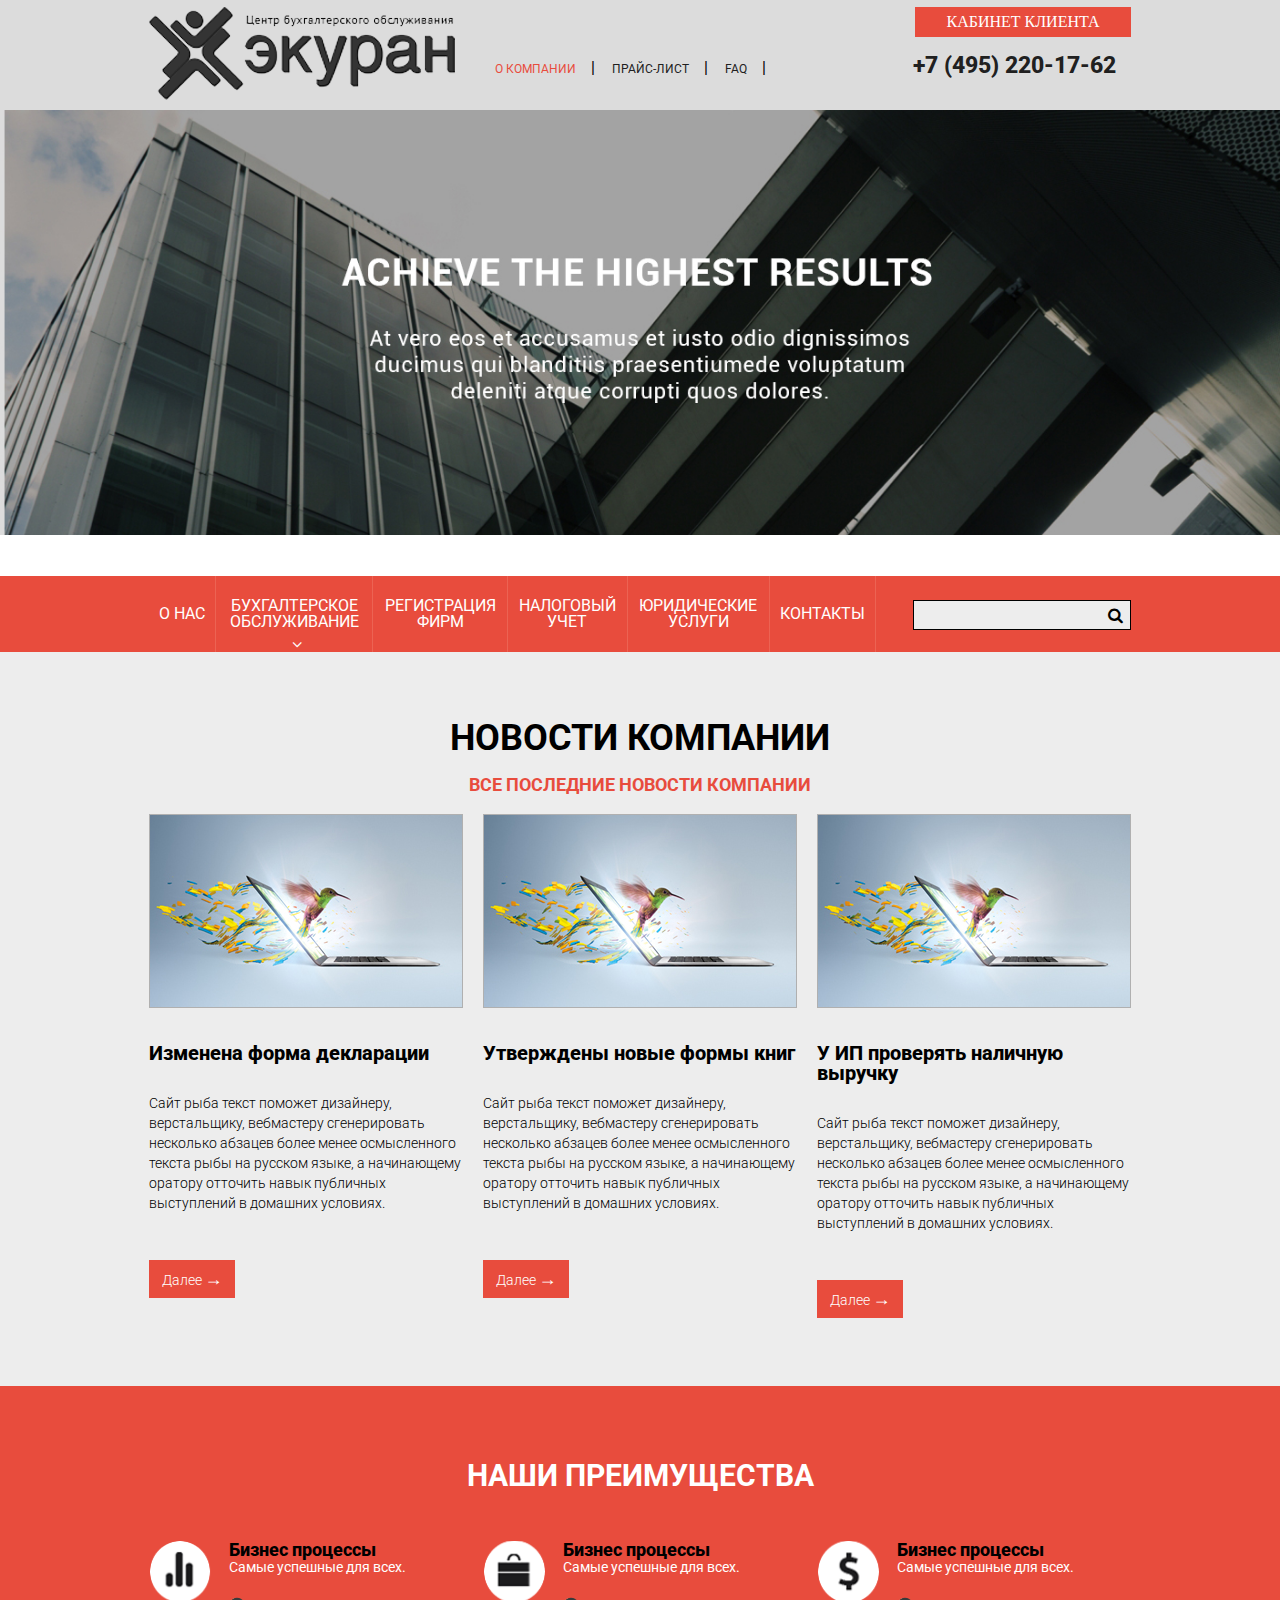
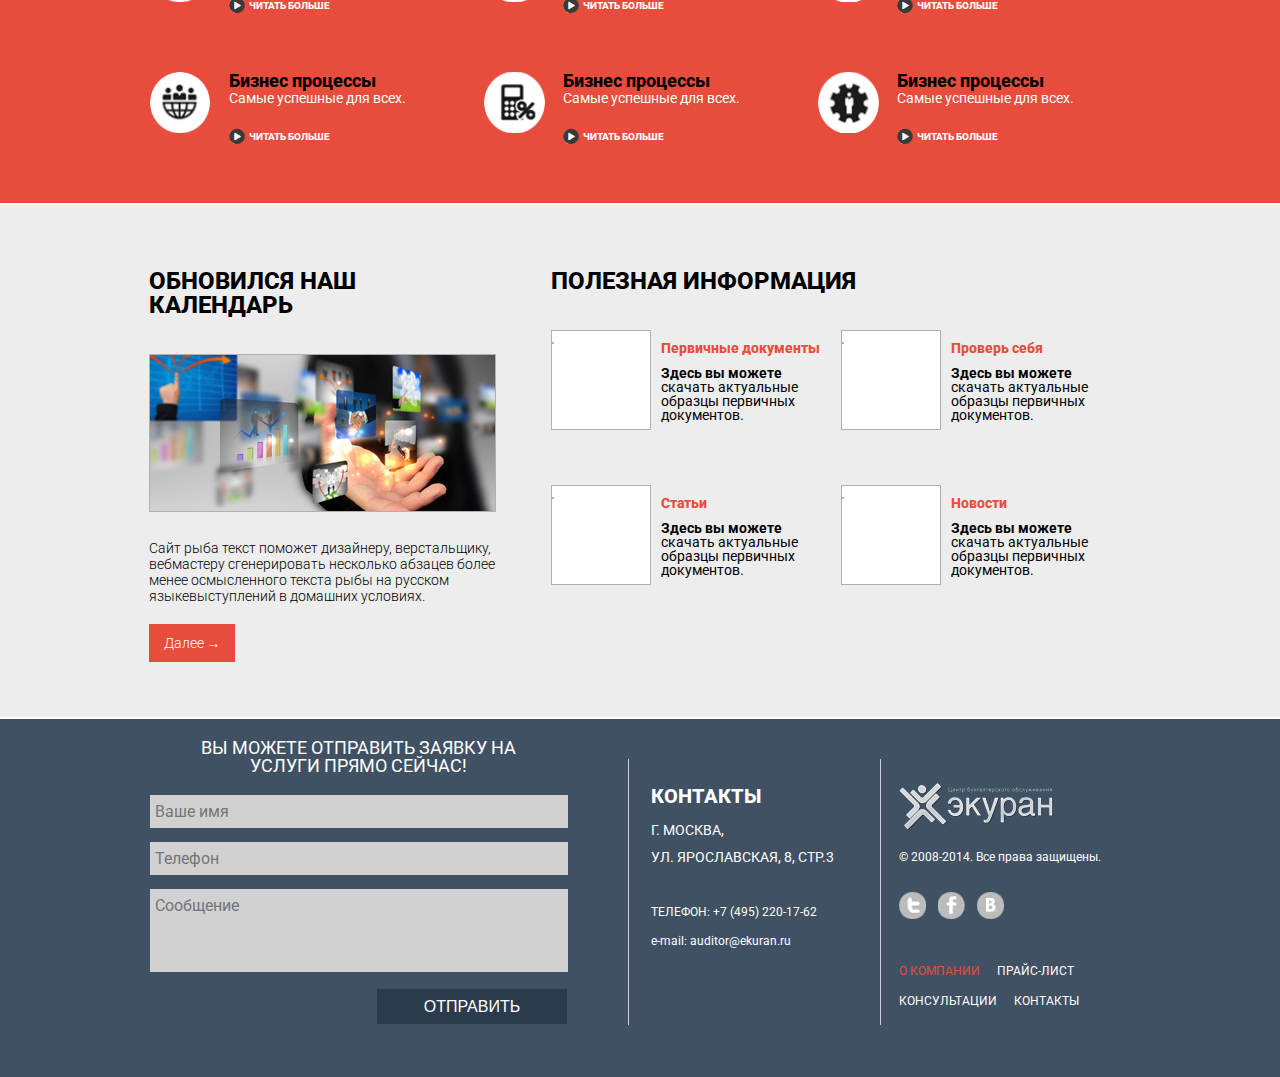
==== index.html @ 7891c7c5 "first commit" ====
<!DOCTYPE html>
<html>
<head lang="en">
    <meta charset="UTF-8" />
    <title>ekuran index</title>

    <link href='http://fonts.googleapis.com/css?family=Roboto:400,300,500,700,100&subset=latin,cyrillic' rel='stylesheet' type='text/css'>
    <link href='http://fonts.googleapis.com/css?family=Ubuntu:300,400,500&subset=latin,cyrillic' rel='stylesheet' type='text/css'>
    <link href="http://maxcdn.bootstrapcdn.com/font-awesome/4.2.0/css/font-awesome.min.css" rel="stylesheet">

    <link rel="stylesheet" href="styles/reset.css"/>
    <link rel="stylesheet" href="styles/helpers.css"/>
    <link rel="stylesheet" href="styles/index.css"/>

    <script src="js/jquery.1.8.3.min.js"></script>
    <script src="js/main.js"></script>
    <script src="js/modal.js"></script>

    <!-- BX Slider -->
    <link rel="stylesheet" href="js/slider/jquery.bxslider.css" />
    <script src="js/slider/jquery.bxslider.min.js"></script>


</head>
<body>
<div class="main">
    <div class="outer_wrapper header">
        <div class="inner_wrapper clear">
            <div class="header_left header_block">
                <a href="#"></a>
            </div>
            <div class="header_center header_block">
                <ul class="top_menu">
                    <li><a href="#" class="active">о компании</a></li>
                    <li><a href="#">прайс-лист</a></li>
                    <li><a href="#">FAQ</a></li>
                    <li><a href="#">консультации</a></li>
                </ul>
            </div>
            <div class="header_right header_block">
                <a href="#" class="user_cabinet">кабинет клиента</a>
                <span class="header_phone">+7 (495) 220-17-62</span>
            </div>
        </div>
    </div>
    <div class="outer_wrapper top_slider">
        <ul>
            <li><a href="#"><img src="images/slider.jpg" alt="top slider"/></a></li>
            <li><a href="#"><img src="images/slider.jpg" alt="top slider"/></a></li>
            <li><a href="#"><img src="images/slider.jpg" alt="top slider"/></a></li>
            <li><a href="#"><img src="images/slider.jpg" alt="top slider"/></a></li>
        </ul>
    </div>
    <div class="outer_wrapper top_menu_wrapper">
        <div class="inner_wrapper clear">
            <div class="top_menu_line">
                <ul class="first_lvl">
                    <li><a href="#">о нас</a></li>
                    <li><a href="#">Бухгалтерское обслуживание</a>
                        <i class="fa fa-angle-down"></i>
                        <ul class="second_lvl">
                            <li><a href="#">Пакет нулевой баланс</a></li>
                            <li><a href="#">Пакет базовый</a></li>
                            <li><a href="#">Пакет базовый 1с</a></li>
                            <li><a href="#">Пакет базовый 1+</a></li>
                            <li><a href="#">Пакет расширенный</a></li>
                            <li><a href="#">Пакет выездной бухгалтер</a></li>
                        </ul>
                    </li>
                    <li><a href="#">регистрация фирм</a></li>
                    <li><a href="#">налоговый учет</a></li>
                    <li><a href="#">юридические услуги</a></li>
                    <li><a href="#">контакты</a></li>
                </ul>
            </div>
            <div class="top_search">
                <form action="/" method="post" class="search_field">
                    <input type="text" name="s"/>
                    <span class="fa fa-search" onclick="$(this).closest('form').submit()"></span>
                </form>
            </div>
        </div>
    </div>
    <div class="outer_wrapper bg_grey">
        <div class="inner_wrapper news_block">
            <h1>Новости компании</h1>
            <h3>Все последние новости компании</h3>

            <div class="news_list_wrapper clear">
                <div class="news_el">
                    <img src="images/news_el.jpg" alt="news el"/>
                    <div class="news_el_title">Изменена форма декларации</div>
                    <div class="news_el_description">Сайт рыба текст поможет дизайнеру, верстальщику, вебмастеру сгенерировать несколько абзацев более менее осмысленного текста рыбы на русском языке, а начинающему оратору отточить навык публичных выступлений в домашних условиях.</div>
                    <a href="#" class="news_el_more">Далее <i>&rarr;</i></a>
                </div>
                <div class="news_el">
                    <img src="images/news_el.jpg" alt="news el"/>
                    <div class="news_el_title">Утверждены новые формы книг </div>
                    <div class="news_el_description">Сайт рыба текст поможет дизайнеру, верстальщику, вебмастеру сгенерировать несколько абзацев более менее осмысленного текста рыбы на русском языке, а начинающему оратору отточить навык публичных выступлений в домашних условиях.</div>
                    <a href="#" class="news_el_more">Далее <i>&rarr;</i></a>
                </div>
                <div class="news_el">
                    <img src="images/news_el.jpg" alt="news el"/>
                    <div class="news_el_title">У ИП проверять наличную выручку</div>
                    <div class="news_el_description">Сайт рыба текст поможет дизайнеру, верстальщику, вебмастеру сгенерировать несколько абзацев более менее осмысленного текста рыбы на русском языке, а начинающему оратору отточить навык публичных выступлений в домашних условиях.</div>
                    <a href="#" class="news_el_more">Далее <i>&rarr;</i></a>
                </div>
            </div>
        </div>
    </div>
    <div class="outer_wrapper bg_red privileges_wrapper">
        <div class="inner_wrapper privileges">
            <h2>наши преимущества</h2>
            <div class="privileges_block clear">
                <div class="privileges_el">
                    <div class="privileges_el_title"><a href="#">Бизнес процессы</a></div>
                    <div class="privileges_el_description"><span>Самые успешные для всех.</span></div>
                    <a href="#" class="privileges_el_more"><i class="fa fa-play-circle"></i>читать больше</a>
                </div>
                <div class="privileges_el">
                    <div class="privileges_el_title"><a href="#">Бизнес процессы</a></div>
                    <div class="privileges_el_description"><span>Самые успешные для всех.</span></div>
                    <a href="#" class="privileges_el_more"><i class="fa fa-play-circle"></i>читать больше</a>
                </div>
                <div class="privileges_el">
                    <div class="privileges_el_title"><a href="#">Бизнес процессы</a></div>
                    <div class="privileges_el_description"><span>Самые успешные для всех.</span></div>
                    <a href="#" class="privileges_el_more"><i class="fa fa-play-circle"></i>читать больше</a>
                </div>
                <div class="privileges_el">
                    <div class="privileges_el_title"><a href="#">Бизнес процессы</a></div>
                    <div class="privileges_el_description"><span>Самые успешные для всех.</span></div>
                    <a href="#" class="privileges_el_more"><i class="fa fa-play-circle"></i>читать больше</a>
                </div>
                <div class="privileges_el">
                    <div class="privileges_el_title"><a href="#">Бизнес процессы</a></div>
                    <div class="privileges_el_description"><span>Самые успешные для всех.</span></div>
                    <a href="#" class="privileges_el_more"><i class="fa fa-play-circle"></i>читать больше</a>
                </div>
                <div class="privileges_el">
                    <div class="privileges_el_title"><a href="#">Бизнес процессы</a></div>
                    <div class="privileges_el_description"><span>Самые успешные для всех.</span></div>
                    <a href="#" class="privileges_el_more"><i class="fa fa-play-circle"></i>читать больше</a>
                </div>
            </div>
        </div>
    </div>
    <div class="outer_wrapper bg_grey info_wrapper">
        <div class="inner_wrapper info_block clear">
            <div class="info_block_el info_left">
                <p class="info_title">Обновился наш календарь</p>
                <img src="images/info_left.jpg" alt="info left"/>
                <p class="info_description">Сайт рыба текст поможет дизайнеру, верстальщику, вебмастеру сгенерировать несколько абзацев более менее осмысленного текста рыбы на русском языкевыступлений в домашних условиях.</p>
                <a href="#" class="info_block_el_more">Далее <i>&rarr;</i></a>
            </div>
            <div class="info_block_el info_right">
                <p class="info_title">ПОЛЕЗНАЯ ИНФОРМАЦИЯ</p>
                <table class="info_right_list">
                    <tr>
                        <td>
                            <div class="info_right_img"><img src="images" alt=""/></div>
                            <div class="info_right_description">
                                <p><a href="#">Первичные документы</a></p>
                                <span><b>Здесь вы можете</b> скачать актуальные образцы первичных документов.</span>
                            </div>
                        </td>
                        <td>
                            <div class="info_right_img"><img src="images" alt=""/></div>
                            <div class="info_right_description">
                                <p><a href="#">Проверь себя</a></p>
                                <span><b>Здесь вы можете</b> скачать актуальные образцы первичных документов.</span>
                            </div>
                        </td>
                    </tr>
                    <tr>
                        <td>
                            <div class="info_right_img"><img src="images" alt=""/></div>
                            <div class="info_right_description">
                                <p><a href="#">Статьи</a></p>
                                <span><b>Здесь вы можете</b> скачать актуальные образцы первичных документов.</span>
                            </div>
                        </td>
                        <td>
                            <div class="info_right_img"><img src="images" alt=""/></div>
                            <div class="info_right_description">
                                <p><a href="#">Новости</a></p>
                                <span><b>Здесь вы можете</b> скачать актуальные образцы первичных документов.</span>
                            </div>
                        </td>
                    </tr>
                </table>
            </div>
        </div>
    </div>
    <div class="hFooter"></div>
</div>
<div class="outer_wrapper footer">
    <div class="inner_wrapper">
        <div class="footer_left">
            <p class="footer_title">Вы можете отправить заявку на услуги прямо сейчас!</p>
            <form action="/" method="post" class="clear">
                <input type="text" name="name" placeholder="Ваше имя"/>
                <input type="text" name="phone" placeholder="Телефон"/>
                <textarea name="message" cols="30" rows="10" placeholder="Сообщение"></textarea>
                <input type="submit" value="отправить"/>
            </form>
        </div>
        <div class="footer_center footer_b_block">
            <p class="center_title">Контакты</p>
            <p class="center_city">г. Москва,</p>
            <p class="center_city">ул. Ярославская, 8, стр.3</p>
            <p class="center_phone">Телефон:   +7 (495) 220-17-62</p>
            <p class="center_email">e-mail:    auditor@ekuran.ru</p>
        </div>
        <div class="footer_right footer_b_block">
            <a class="footer_img" href="#"><img src="images/footer_logo.png" alt="footer images"/></a>
            <p class="copyright">© 2008-2014. Все права защищены.</p>

            <div class="soc">
                <a href="#" class="soc_el tw"></a>
                <a href="#" class="soc_el fb"></a>
                <a href="#" class="soc_el vk"></a>
            </div>
            <div class="footer_links">
                <a href="#">О компании</a>
                <a href="#">Прайс-лист</a>
                <a href="#">Консультации</a>
                <a href="#">Контакты</a>
            </div>
        </div>
    </div>
</div>
<div class="modal_wrapper" onclick="closeModal();"></div>
<div class="modal_window">
    <div class="modal_header">Войти в кабинет</div>
    <div class="modal_body">
        <label for="login_email">
            <p>E-mail</p>
            <input type="text" id="login_email" />
        </label>
        <label for="login_pass">
            <p>Пароль</p>
            <input type="password" id="login_pass"/>
        </label>

        <div class="submit_line clear">
            <p><a href="">Регистрация</a> | <a href="">Забыли пароль?</a></p>
            <input class="button btn_red" type="submit" value="Войти"/>
        </div>
    </div>
    <span class="close_modal" onclick="closeModal();">&times;</span>
</div>

</body>
</html>
---- styles/helpers.css ----
.w25 {width: 25%;}
.w30 {width: 30%;}
.w33 {width: 33%;}
.w40 {width: 40%;}
.w50 {width: 50%;}
.w75 {width: 75%;}


.left {float: left;}
.right {float: right;}
/*.clear {clear: both;}*/
.clear:after{
    content: ".";
    display: block;
    visibility: hidden;
    clear: both;
    height: 0;
}

.tac {text-align: center;}
.tal {text-align: left;}
.tar {text-align: right;}


.button {
    font-size: 14px;
    display: inline-block;
    width: 200px;
    text-align: center;
    background: #e9e9e9;
    color: #3d3d3d;
    border: none;
    height: 34px;
    line-height: 32px;
    font-family: 'Ubuntu', 'sans-serif';
    cursor: pointer;
}

.btn_red {color: #ffffff; background: #e84c3d;}
.btn_blue {color: #ffffff; background: #405163;}
---- styles/index.css ----
* {
    outline: none !important;
}

html,body {
    height: 100%;
}
.main {
    min-height: 100%;
}
* html .main {
    height: 100%;
}
.hFooter {
    height: 358px;
}
.footer {
    background: #405163;
    height: 358px;
    margin-top: -358px;
}

body {
    font-family: 'Roboto', 'sans-serif';
}

ul li {
    list-style: none;
}

a, a:hover, a:active, a:visited {
    text-decoration: none;
}

.outer_wrapper {
    width: 100%;
}

.inner_wrapper {
    width: 982px;
    margin: 0 auto;
}

.bg_grey {background: #ededed;}
.bg_grey_light {background: #f5f6f6;}
.bg_red {background: #e84c3d;}
.bg_dark {background: #405163;}


h1 {font-size: 36px;}
h2 {font-size: 30px;}
h3 {font-size: 18px;}
/* HEADER BLOCK */

.header {
    background: #dcdcdc;
}

.header_block {
    float: left;
    height: 103px;
    padding-top: 7px;
}

.header_left {
    width: 306px;
}

.header_left a {
    display: inline-block;
    width: 100%;
    height: 100%;
    background: url("../images/logo.png")no-repeat scroll 0 0 transparent;
}

.header_center {
    margin-left: 40px;
    width: 383px;
}

.header_right {
    width: 218px;
    margin-left: 35px;
}

/* END HEADER */

/* TOP MENU */
.top_menu li {
    display: inline-block;
    position: relative;
    margin-right: 32px;
    line-height: 122px;
}

.top_menu li a {
    font-size: 12px;
    text-transform: uppercase;
    text-decoration: none;
    color: #202020;
}

.top_menu li a.active,
.top_menu li a:hover {
    color: #e84c3d;
}

.top_menu li:last-child {
    margin-right: 0;
}

.top_menu li:after {
    content: "|";
    position: absolute;
    top: 0;
    right: -19px;
}

.top_menu li:last-child:after {
    content: "";
}
/* END MENU */

/* HEADER RIGHT BLOCK */
.user_cabinet {
    display: block;
    background: #e84c3d;
    color: #ffffff;
    width: 216px;
    height: 30px;
    line-height: 30px;
    text-align: center;
    font-size: 16px;
    text-transform: uppercase;
    margin-left: 2px;
    font-family: 'Tahoma', 'sans-serif';
}

.header_phone {
    font-size: 23px;
    font-weight: 800;
    color: #202020;
    line-height: 58px;
}

/* END HEADER RIGHT */

/* TOP BANNER */

.top_slider .bx-wrapper {
    height: 466px;
}

.top_slider .bx-wrapper .bx-viewport {
    border: none;
    box-shadow: none;
    left: 0;
}
/* END TOP BANNER */

/* TOP MENU LINE */

.top_menu_wrapper {
    background: #e84c3d;
}

.top_menu_line {
    float: left;
    width: 727px;
}

ul.first_lvl {
    height: 76px;
}

ul.first_lvl > li {
    display: table-cell;
    vertical-align: middle;
    position: relative;
    height: 76px;
}

ul.first_lvl > li:first-child {
    width: 68px;
}
ul.first_lvl > li i {
    position: absolute;
    bottom: 0;
    left: 48%;
    color: #ffffff;
}

ul.first_lvl > li a {
    display: table-cell;
    vertical-align: middle;
    text-align: center;
    height: 76px;
    padding: 0 10px;
    color: #ffffff;
    text-transform: uppercase;
    border-right: 1px solid #ec6353;
}

ul.first_lvl > li:hover a{
    background: #405163;
    border-color: transparent;
    position: relative;
}

ul.first_lvl > li:hover > a:after {
    content: "";
    position: absolute;
    bottom: -2px;
    left: 0;
    display: inline-block;
    width: 100%;
    height: 2px;
    padding: 0 1px 0 0;
    background: #405163;
}

ul.first_lvl li:hover ul.second_lvl {
    display: block;
}

ul.second_lvl {
    position: absolute;
    top: 78px;
    left: 0;
    display: none;
    width: 210px;
    padding: 15px 0;
    background: #e84c3d;
}

ul.second_lvl li,
ul.second_lvl li a{
    text-align: left;
    display: block;
    background: #e84c3d !important;
    height: 40px;
    line-height: 40px;
    font-size: 12px;
}

ul.second_lvl li:hover a:after {
    content: "";
    visibility: hidden;
}

.top_search {
    float: right;
    width: 254px;
    margin-top: 24px;
}

.top_search .search_field {
    position: relative;
}

.top_search .search_field input[type=text] {
    border: 1px solid #000000;
    background: #ededed;
    height: 28px;
    width: 200px;
    padding: 0 8px;
    margin-left: 36px;
}

.top_search .search_field span {
    position: absolute;
    top: 0;
    right: 1px;
    display: inline-block;
    padding: 7px;
    cursor: pointer;
}

/* END TOP MENU */

/* NEWS BLOCK */
.news_block {
    padding: 68px 0;
}

.news_block h1,
.news_block h2,
.news_block h3 {
    text-align: center;
    text-transform: uppercase;
    margin-bottom: 20px;
}

.news_block h3 {
    color: #e84c3d;
}

.news_list_wrapper .news_el img {
    border: 1px solid #b0b0b0;
}

.news_list_wrapper .news_el {
    float: left;
    width: 314px;
    margin-right: 20px;
}

.news_list_wrapper .news_el:nth-child(3) {
    margin-right: 0;
}

.news_list_wrapper .news_el .news_el_title {
    font-size: 20px;
    margin: 32px 0 30px;
    font-weight: 800;
}

.news_list_wrapper .news_el .news_el_description {
    font-size: 14px;
    font-weight: 300;
    line-height: 20px;
}

.news_list_wrapper .news_el .news_el_more,
.info_block_el .info_block_el_more {
    display: block;
    margin-top: 47px;
    width: 86px;
    height: 38px;
    text-align: center;
    line-height: 38px;
    color: #ffffff;
    background: #e84c3d;
    font-size: 14px;
    font-weight: 300;
}

.news_list_wrapper .news_el .news_el_more i {
    font-size: 18px;
    font-style: normal;
}

/* END NEWS BLOCK */

/* PRIVILEGES BLOCK */

.privileges_wrapper {
    border-bottom: 2px solid #ffffff;
}

.privileges h2 {
    text-transform: uppercase;
    text-align: center;
    color: #ffffff;
    padding: 75px 0 50px 0;
}

.privileges_el {
    float: left;
    width: 234px;
    padding-left: 80px;
    margin-right: 20px;
    position: relative;
    margin-bottom: 60px;
}

.privileges_el:nth-child(3n) {
    margin-right: 0;
}

.privileges_el:before {
    position: absolute;
    left: 0;
    top: 0;
    content: "";
    display: inline-block;
    width: 62px;
    height: 61px;
    background: url("../images/privileges_sprite.png")no-repeat scroll 0 0 / 62px 372px transparent;
}

.privileges_el:nth-child(2):before {background-position: 0 -62px;}
.privileges_el:nth-child(3):before {background-position: 0 -124px;}
.privileges_el:nth-child(4):before {background-position: 0 -186px;}
.privileges_el:nth-child(5):before {background-position: 0 -248px;}
.privileges_el:nth-child(6):before {background-position: 0 -310px;}

.privileges_el .privileges_el_title a {
    font-size: 18px;
    font-weight: 800;
    color: #000000;
}

.privileges_el .privileges_el_description span {
    font-size: 14px;
    color: #ffffff;
}

.privileges_el .privileges_el_more {
    display: inline-block;
    margin-top: 20px;
    color: #ffffff;
    text-transform: uppercase;
    font-size: 10px;
    font-weight: 800;
}

.privileges_el .privileges_el_more i {
    color: #3a3a3a;
    margin-right: 6px;
    font-size: 18px;
    position: relative;
    display: inline-block;
    top: 3px;
    background: #fff;
    border-radius: 50%;
    height: 15px;
    width: 14px;
    line-height: 17px;
}

/* END PRIVILEGES BLOCK */

/* INFO BLOCK */

.info_wrapper {
    padding-bottom: 55px;
    border-bottom: 2px solid #ffffff;
}

.info_block_el .info_title {
    font-size: 24px;
    font-weight: 800;
    text-transform: uppercase;
    padding: 64px 0 37px;
}
.info_block_el img {
    border: 1px solid #b0b0b0;
}

.info_block_el .info_description {
    font-size: 14px;
    font-weight: 300;
    line-height: 16px;
    margin-top: 25px;
}

.info_block_el.info_left {
    float: left;
    /*width: 348px;*/
    width: 354px;
    margin-right: 48px;
}

.info_block_el .info_block_el_more {
    margin-top: 20px;
}

.info_block_el.info_right {
    float: left;
    /*width: 586px;*/
    width: 580px;
}

.info_block_el .info_right_list {
    width: 100%;
}

.info_block_el .info_right_list td {
    width: 293px;
    padding-bottom: 55px;
}

.info_block_el .info_right_list td .info_right_img {
    width: 98px;
    height: 98px;
    border: 1px solid #b0b0b0;
    background: #ffffff;
    float: left;
    margin-right: 10px;
}

.info_block_el .info_right_list td .info_right_description {
    float: left;
    width: 180px;
}

.info_block_el .info_right_list td .info_right_description p a,
.info_block_el .info_right_list td .info_right_description span {
    color: #e84c3d;
    font-weight: 800;
    font-size: 14px;
    display: inline-block;
    padding: 11px 0;
}

.info_block_el .info_right_list td .info_right_description span {
    color: #000000;
    font-weight: normal;
    width: 80%;
    padding: 0;
}
/* END INFO BLOCK */

/* FOOTER BLOCK */
.footer_left {
    width: 418px;
    float: left;
    margin-right: 61px;
}

.footer_left .footer_title {
    font-size: 18px;
    color: #ffffff;
    text-transform: uppercase;
    text-align: center;
    padding: 20px 50px;
}

.footer_left form input[type=text],
.footer_left form textarea {
    border: 0;
    background: #d1d1d1;
    height: 33px;
    line-height: 33px;
    width: 100%;
    margin: 0 0 14px 1px;
    padding: 0 0 0 5px;
    -webkit-box-sizing: border-box;
    -moz-box-sizing: border-box;
    box-sizing: border-box;
    font-size: 16px;
    font-family: 'Roboto', 'sans-serif';
    color: #4e4e4e;
}

.footer_left form input[type=submit] {
    border: none;
    background: #2b3b4c;
    color: #ffffff;
    font-size: 16px;
    text-transform: uppercase;
    height: 35px;
    width: 190px;
    cursor: pointer;
    float: right;
    position: relative;
    content: "\f002";
}

.footer_left form input[type=submit]:after {
    content: "\f002";
    font: normal normal normal 14px/1 FontAwesome;
}

.footer_left form textarea {
    resize: none;
    height: 83px;
}


.footer_b_block {
    border-left: 1px solid #d1d1d1;
    margin: 40px 0 52px;
    height: 266px;
}

.footer_center {
    float: left;
    width: 251px;
}

.footer_center p {
    padding-left: 22px;
    text-transform: uppercase;
    color: #ffffff;
}

.footer_center p.center_title {
    font-size: 20px;
    font-weight: 800;
    text-transform: uppercase;
    padding: 27px 0 4px 22px;
}

.footer_center p.center_city {
    font-size: 14px;
    padding: 13px 0 0 22px;
}

.footer_center p.center_phone {
    font-size: 12px;
    padding: 42px 0 17px 22px;
}

.footer_center p.center_email {
    text-transform: none;
    font-size: 12px;
}

.footer_right {
    float: left;
    width: 250px;
    padding: 24px 0 0 18px;
    -webkit-box-sizing: border-box;
    -moz-box-sizing: border-box;
    box-sizing: border-box;
}

.footer_right .copyright {
    font-size: 12px;
    color: #ffffff;
    padding: 18px 0 ;
}

.footer_right .soc {
    margin-top: 11px;
}

.footer_right .soc_el {
    display: inline-block;
    width: 27px;
    height: 27px;
    margin-right: 8px;
    background: url("../images/soc.jpg")no-repeat scroll 0 0 / 98px 27px  transparent;
}

.footer_right .soc_el.fb {
    background-position: -36px 0;
}

.footer_right .soc_el.vk {
    background-position: -71px;
}

.footer_right .footer_links {
    margin-top: 40px;
    width: 85%;
}

.footer_right .footer_links a {
    font-size: 12px;
    text-transform: uppercase;
    color: #ffffff;
    display: inline-block;
    padding-bottom: 15px;
    padding-right: 13px;
}

.footer_right .footer_links a:first-child {
    color: #e84c3d;
}

/* END FOOTER BLOCK */

/* POP UP */
.modal_wrapper {
    display: none;
}

.modal_wrapper {
    position: fixed;
    top: 0;
    left: 0;
    width: 100%;
    height: 100%;
    background: rgba(0, 0, 0, 0.5);
    z-index: 99;
}

.modal_window {
    position: fixed;
    top: 0;
    left: 0;
    margin-top: -500px;
    z-index: 100;
    width: 550px;
    border-width: 0 1px 1px;
    border-style: solid;
    border-color: #a9a9a9;
    background: #ffffff;
    padding-bottom: 42px;
    -webkit-box-sizing: border-box;
    -moz-box-sizing: border-box;
    box-sizing: border-box;
}

.modal_window .modal_header {
    height: 59px;
    border-top: 5px solid #e84c3d;
    padding: 0 52px;
    background: #ebebeb;
    line-height: 59px;
}

.modal_window .modal_body {
    padding: 10px 52px 0;
}

.modal_window .modal_body label p {
    padding: 7px 0;
}

.modal_window .modal_body input[type=text],
.modal_window .modal_body input[type=password] {
width: 100%;
border: 1px solid #8d8d8d;
padding: 5px;
-webkit-box-sizing: border-box;
-moz-box-sizing: border-box;
box-sizing: border-box;
}

.modal_window .modal_body .submit_line {
    margin-top: 12px;
}

.modal_window .modal_body .submit_line p {
    float: left;
    color: #636363;
    margin-top: 18px;
}

.modal_window .modal_body .submit_line p a {
    color: #636363;
    font-size: 14px;
    font-style: italic;
}

.modal_window .modal_body .submit_line input[type=submit] {
    float: right;
}

.modal_window .close_modal {
    position: absolute;
    top: 20px;
    right: 20px;
    font-size: 30px;
    color: #e84c3d;
    cursor: pointer;
}

/* END POP UP BLOCK*/
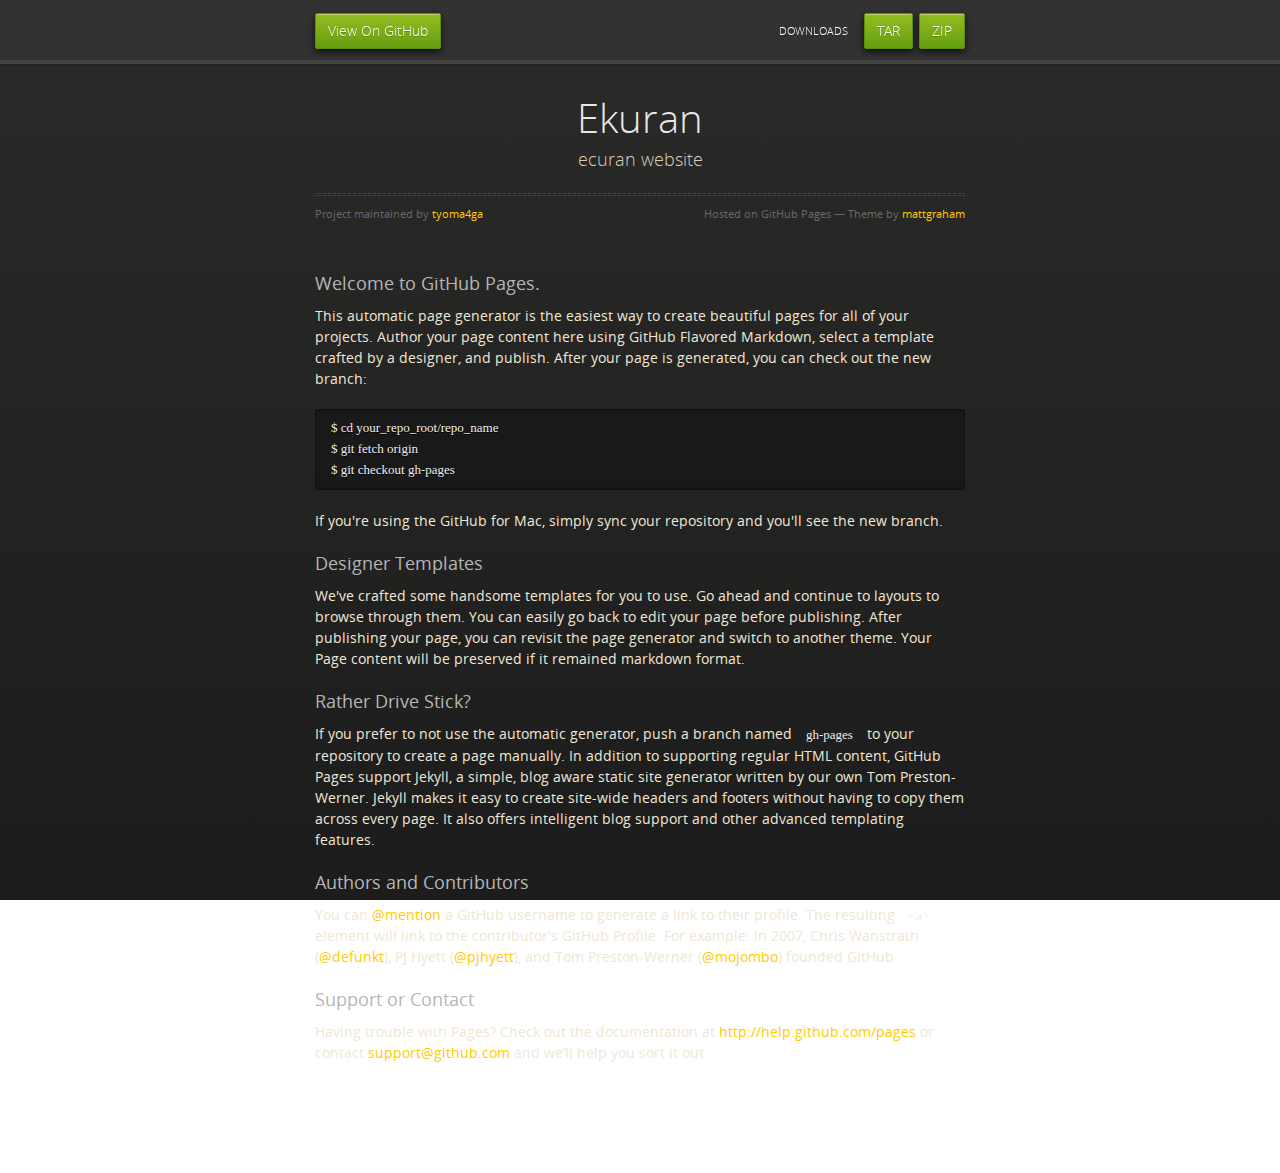
==== commit 807c78cc: "Create gh-pages branch via GitHub" ====
--- a/index.html
+++ b/index.html
@@ -1,255 +1,78 @@
-<!DOCTYPE html>
+<!doctype html>
 <html>
-<head lang="en">
-    <meta charset="UTF-8" />
-    <title>ekuran index</title>
+  <head>
+    <meta charset="utf-8">
+    <meta http-equiv="X-UA-Compatible" content="chrome=1">
+    <title>Ekuran by tyoma4ga</title>
+    <link rel="stylesheet" href="stylesheets/styles.css">
+    <link rel="stylesheet" href="stylesheets/pygment_trac.css">
+    <script src="https://ajax.googleapis.com/ajax/libs/jquery/1.7.1/jquery.min.js"></script>
+    <script src="javascripts/respond.js"></script>
+    <!--[if lt IE 9]>
+      <script src="//html5shiv.googlecode.com/svn/trunk/html5.js"></script>
+    <![endif]-->
+    <!--[if lt IE 8]>
+    <link rel="stylesheet" href="stylesheets/ie.css">
+    <![endif]-->
+    <meta name="viewport" content="width=device-width, initial-scale=1, user-scalable=no">
 
-    <link href='http://fonts.googleapis.com/css?family=Roboto:400,300,500,700,100&subset=latin,cyrillic' rel='stylesheet' type='text/css'>
-    <link href='http://fonts.googleapis.com/css?family=Ubuntu:300,400,500&subset=latin,cyrillic' rel='stylesheet' type='text/css'>
-    <link href="http://maxcdn.bootstrapcdn.com/font-awesome/4.2.0/css/font-awesome.min.css" rel="stylesheet">
+  </head>
+  <body>
+      <div id="header">
+        <nav>
+          <li class="fork"><a href="https://github.com/tyoma4ga/ekuran">View On GitHub</a></li>
+          <li class="downloads"><a href="https://github.com/tyoma4ga/ekuran/zipball/master">ZIP</a></li>
+          <li class="downloads"><a href="https://github.com/tyoma4ga/ekuran/tarball/master">TAR</a></li>
+          <li class="title">DOWNLOADS</li>
+        </nav>
+      </div><!-- end header -->
 
-    <link rel="stylesheet" href="styles/reset.css"/>
-    <link rel="stylesheet" href="styles/helpers.css"/>
-    <link rel="stylesheet" href="styles/index.css"/>
+    <div class="wrapper">
 
-    <script src="js/jquery.1.8.3.min.js"></script>
-    <script src="js/main.js"></script>
-    <script src="js/modal.js"></script>
+      <section>
+        <div id="title">
+          <h1>Ekuran</h1>
+          <p>ecuran website</p>
+          <hr>
+          <span class="credits left">Project maintained by <a href="https://github.com/tyoma4ga">tyoma4ga</a></span>
+          <span class="credits right">Hosted on GitHub Pages &mdash; Theme by <a href="https://twitter.com/michigangraham">mattgraham</a></span>
+        </div>
 
-    <!-- BX Slider -->
-    <link rel="stylesheet" href="js/slider/jquery.bxslider.css" />
-    <script src="js/slider/jquery.bxslider.min.js"></script>
+        <h3>
+<a name="welcome-to-github-pages" class="anchor" href="#welcome-to-github-pages"><span class="octicon octicon-link"></span></a>Welcome to GitHub Pages.</h3>
 
+<p>This automatic page generator is the easiest way to create beautiful pages for all of your projects. Author your page content here using GitHub Flavored Markdown, select a template crafted by a designer, and publish. After your page is generated, you can check out the new branch:</p>
 
-</head>
-<body>
-<div class="main">
-    <div class="outer_wrapper header">
-        <div class="inner_wrapper clear">
-            <div class="header_left header_block">
-                <a href="#"></a>
-            </div>
-            <div class="header_center header_block">
-                <ul class="top_menu">
-                    <li><a href="#" class="active">о компании</a></li>
-                    <li><a href="#">прайс-лист</a></li>
-                    <li><a href="#">FAQ</a></li>
-                    <li><a href="#">консультации</a></li>
-                </ul>
-            </div>
-            <div class="header_right header_block">
-                <a href="#" class="user_cabinet">кабинет клиента</a>
-                <span class="header_phone">+7 (495) 220-17-62</span>
-            </div>
-        </div>
+<pre><code>$ cd your_repo_root/repo_name
+$ git fetch origin
+$ git checkout gh-pages
+</code></pre>
+
+<p>If you're using the GitHub for Mac, simply sync your repository and you'll see the new branch.</p>
+
+<h3>
+<a name="designer-templates" class="anchor" href="#designer-templates"><span class="octicon octicon-link"></span></a>Designer Templates</h3>
+
+<p>We've crafted some handsome templates for you to use. Go ahead and continue to layouts to browse through them. You can easily go back to edit your page before publishing. After publishing your page, you can revisit the page generator and switch to another theme. Your Page content will be preserved if it remained markdown format.</p>
+
+<h3>
+<a name="rather-drive-stick" class="anchor" href="#rather-drive-stick"><span class="octicon octicon-link"></span></a>Rather Drive Stick?</h3>
+
+<p>If you prefer to not use the automatic generator, push a branch named <code>gh-pages</code> to your repository to create a page manually. In addition to supporting regular HTML content, GitHub Pages support Jekyll, a simple, blog aware static site generator written by our own Tom Preston-Werner. Jekyll makes it easy to create site-wide headers and footers without having to copy them across every page. It also offers intelligent blog support and other advanced templating features.</p>
+
+<h3>
+<a name="authors-and-contributors" class="anchor" href="#authors-and-contributors"><span class="octicon octicon-link"></span></a>Authors and Contributors</h3>
+
+<p>You can <a href="https://github.com/blog/821" class="user-mention">@mention</a> a GitHub username to generate a link to their profile. The resulting <code>&lt;a&gt;</code> element will link to the contributor's GitHub Profile. For example: In 2007, Chris Wanstrath (<a href="https://github.com/defunkt" class="user-mention">@defunkt</a>), PJ Hyett (<a href="https://github.com/pjhyett" class="user-mention">@pjhyett</a>), and Tom Preston-Werner (<a href="https://github.com/mojombo" class="user-mention">@mojombo</a>) founded GitHub.</p>
+
+<h3>
+<a name="support-or-contact" class="anchor" href="#support-or-contact"><span class="octicon octicon-link"></span></a>Support or Contact</h3>
+
+<p>Having trouble with Pages? Check out the documentation at <a href="http://help.github.com/pages">http://help.github.com/pages</a> or contact <a href="mailto:support@github.com">support@github.com</a> and we’ll help you sort it out.</p>
+      </section>
+
     </div>
-    <div class="outer_wrapper top_slider">
-        <ul>
-            <li><a href="#"><img src="images/slider.jpg" alt="top slider"/></a></li>
-            <li><a href="#"><img src="images/slider.jpg" alt="top slider"/></a></li>
-            <li><a href="#"><img src="images/slider.jpg" alt="top slider"/></a></li>
-            <li><a href="#"><img src="images/slider.jpg" alt="top slider"/></a></li>
-        </ul>
-    </div>
-    <div class="outer_wrapper top_menu_wrapper">
-        <div class="inner_wrapper clear">
-            <div class="top_menu_line">
-                <ul class="first_lvl">
-                    <li><a href="#">о нас</a></li>
-                    <li><a href="#">Бухгалтерское обслуживание</a>
-                        <i class="fa fa-angle-down"></i>
-                        <ul class="second_lvl">
-                            <li><a href="#">Пакет нулевой баланс</a></li>
-                            <li><a href="#">Пакет базовый</a></li>
-                            <li><a href="#">Пакет базовый 1с</a></li>
-                            <li><a href="#">Пакет базовый 1+</a></li>
-                            <li><a href="#">Пакет расширенный</a></li>
-                            <li><a href="#">Пакет выездной бухгалтер</a></li>
-                        </ul>
-                    </li>
-                    <li><a href="#">регистрация фирм</a></li>
-                    <li><a href="#">налоговый учет</a></li>
-                    <li><a href="#">юридические услуги</a></li>
-                    <li><a href="#">контакты</a></li>
-                </ul>
-            </div>
-            <div class="top_search">
-                <form action="/" method="post" class="search_field">
-                    <input type="text" name="s"/>
-                    <span class="fa fa-search" onclick="$(this).closest('form').submit()"></span>
-                </form>
-            </div>
-        </div>
-    </div>
-    <div class="outer_wrapper bg_grey">
-        <div class="inner_wrapper news_block">
-            <h1>Новости компании</h1>
-            <h3>Все последние новости компании</h3>
-
-            <div class="news_list_wrapper clear">
-                <div class="news_el">
-                    <img src="images/news_el.jpg" alt="news el"/>
-                    <div class="news_el_title">Изменена форма декларации</div>
-                    <div class="news_el_description">Сайт рыба текст поможет дизайнеру, верстальщику, вебмастеру сгенерировать несколько абзацев более менее осмысленного текста рыбы на русском языке, а начинающему оратору отточить навык публичных выступлений в домашних условиях.</div>
-                    <a href="#" class="news_el_more">Далее <i>&rarr;</i></a>
-                </div>
-                <div class="news_el">
-                    <img src="images/news_el.jpg" alt="news el"/>
-                    <div class="news_el_title">Утверждены новые формы книг </div>
-                    <div class="news_el_description">Сайт рыба текст поможет дизайнеру, верстальщику, вебмастеру сгенерировать несколько абзацев более менее осмысленного текста рыбы на русском языке, а начинающему оратору отточить навык публичных выступлений в домашних условиях.</div>
-                    <a href="#" class="news_el_more">Далее <i>&rarr;</i></a>
-                </div>
-                <div class="news_el">
-                    <img src="images/news_el.jpg" alt="news el"/>
-                    <div class="news_el_title">У ИП проверять наличную выручку</div>
-                    <div class="news_el_description">Сайт рыба текст поможет дизайнеру, верстальщику, вебмастеру сгенерировать несколько абзацев более менее осмысленного текста рыбы на русском языке, а начинающему оратору отточить навык публичных выступлений в домашних условиях.</div>
-                    <a href="#" class="news_el_more">Далее <i>&rarr;</i></a>
-                </div>
-            </div>
-        </div>
-    </div>
-    <div class="outer_wrapper bg_red privileges_wrapper">
-        <div class="inner_wrapper privileges">
-            <h2>наши преимущества</h2>
-            <div class="privileges_block clear">
-                <div class="privileges_el">
-                    <div class="privileges_el_title"><a href="#">Бизнес процессы</a></div>
-                    <div class="privileges_el_description"><span>Самые успешные для всех.</span></div>
-                    <a href="#" class="privileges_el_more"><i class="fa fa-play-circle"></i>читать больше</a>
-                </div>
-                <div class="privileges_el">
-                    <div class="privileges_el_title"><a href="#">Бизнес процессы</a></div>
-                    <div class="privileges_el_description"><span>Самые успешные для всех.</span></div>
-                    <a href="#" class="privileges_el_more"><i class="fa fa-play-circle"></i>читать больше</a>
-                </div>
-                <div class="privileges_el">
-                    <div class="privileges_el_title"><a href="#">Бизнес процессы</a></div>
-                    <div class="privileges_el_description"><span>Самые успешные для всех.</span></div>
-                    <a href="#" class="privileges_el_more"><i class="fa fa-play-circle"></i>читать больше</a>
-                </div>
-                <div class="privileges_el">
-                    <div class="privileges_el_title"><a href="#">Бизнес процессы</a></div>
-                    <div class="privileges_el_description"><span>Самые успешные для всех.</span></div>
-                    <a href="#" class="privileges_el_more"><i class="fa fa-play-circle"></i>читать больше</a>
-                </div>
-                <div class="privileges_el">
-                    <div class="privileges_el_title"><a href="#">Бизнес процессы</a></div>
-                    <div class="privileges_el_description"><span>Самые успешные для всех.</span></div>
-                    <a href="#" class="privileges_el_more"><i class="fa fa-play-circle"></i>читать больше</a>
-                </div>
-                <div class="privileges_el">
-                    <div class="privileges_el_title"><a href="#">Бизнес процессы</a></div>
-                    <div class="privileges_el_description"><span>Самые успешные для всех.</span></div>
-                    <a href="#" class="privileges_el_more"><i class="fa fa-play-circle"></i>читать больше</a>
-                </div>
-            </div>
-        </div>
-    </div>
-    <div class="outer_wrapper bg_grey info_wrapper">
-        <div class="inner_wrapper info_block clear">
-            <div class="info_block_el info_left">
-                <p class="info_title">Обновился наш календарь</p>
-                <img src="images/info_left.jpg" alt="info left"/>
-                <p class="info_description">Сайт рыба текст поможет дизайнеру, верстальщику, вебмастеру сгенерировать несколько абзацев более менее осмысленного текста рыбы на русском языкевыступлений в домашних условиях.</p>
-                <a href="#" class="info_block_el_more">Далее <i>&rarr;</i></a>
-            </div>
-            <div class="info_block_el info_right">
-                <p class="info_title">ПОЛЕЗНАЯ ИНФОРМАЦИЯ</p>
-                <table class="info_right_list">
-                    <tr>
-                        <td>
-                            <div class="info_right_img"><img src="images" alt=""/></div>
-                            <div class="info_right_description">
-                                <p><a href="#">Первичные документы</a></p>
-                                <span><b>Здесь вы можете</b> скачать актуальные образцы первичных документов.</span>
-                            </div>
-                        </td>
-                        <td>
-                            <div class="info_right_img"><img src="images" alt=""/></div>
-                            <div class="info_right_description">
-                                <p><a href="#">Проверь себя</a></p>
-                                <span><b>Здесь вы можете</b> скачать актуальные образцы первичных документов.</span>
-                            </div>
-                        </td>
-                    </tr>
-                    <tr>
-                        <td>
-                            <div class="info_right_img"><img src="images" alt=""/></div>
-                            <div class="info_right_description">
-                                <p><a href="#">Статьи</a></p>
-                                <span><b>Здесь вы можете</b> скачать актуальные образцы первичных документов.</span>
-                            </div>
-                        </td>
-                        <td>
-                            <div class="info_right_img"><img src="images" alt=""/></div>
-                            <div class="info_right_description">
-                                <p><a href="#">Новости</a></p>
-                                <span><b>Здесь вы можете</b> скачать актуальные образцы первичных документов.</span>
-                            </div>
-                        </td>
-                    </tr>
-                </table>
-            </div>
-        </div>
-    </div>
-    <div class="hFooter"></div>
-</div>
-<div class="outer_wrapper footer">
-    <div class="inner_wrapper">
-        <div class="footer_left">
-            <p class="footer_title">Вы можете отправить заявку на услуги прямо сейчас!</p>
-            <form action="/" method="post" class="clear">
-                <input type="text" name="name" placeholder="Ваше имя"/>
-                <input type="text" name="phone" placeholder="Телефон"/>
-                <textarea name="message" cols="30" rows="10" placeholder="Сообщение"></textarea>
-                <input type="submit" value="отправить"/>
-            </form>
-        </div>
-        <div class="footer_center footer_b_block">
-            <p class="center_title">Контакты</p>
-            <p class="center_city">г. Москва,</p>
-            <p class="center_city">ул. Ярославская, 8, стр.3</p>
-            <p class="center_phone">Телефон:   +7 (495) 220-17-62</p>
-            <p class="center_email">e-mail:    auditor@ekuran.ru</p>
-        </div>
-        <div class="footer_right footer_b_block">
-            <a class="footer_img" href="#"><img src="images/footer_logo.png" alt="footer images"/></a>
-            <p class="copyright">© 2008-2014. Все права защищены.</p>
-
-            <div class="soc">
-                <a href="#" class="soc_el tw"></a>
-                <a href="#" class="soc_el fb"></a>
-                <a href="#" class="soc_el vk"></a>
-            </div>
-            <div class="footer_links">
-                <a href="#">О компании</a>
-                <a href="#">Прайс-лист</a>
-                <a href="#">Консультации</a>
-                <a href="#">Контакты</a>
-            </div>
-        </div>
-    </div>
-</div>
-<div class="modal_wrapper" onclick="closeModal();"></div>
-<div class="modal_window">
-    <div class="modal_header">Войти в кабинет</div>
-    <div class="modal_body">
-        <label for="login_email">
-            <p>E-mail</p>
-            <input type="text" id="login_email" />
-        </label>
-        <label for="login_pass">
-            <p>Пароль</p>
-            <input type="password" id="login_pass"/>
-        </label>
-
-        <div class="submit_line clear">
-            <p><a href="">Регистрация</a> | <a href="">Забыли пароль?</a></p>
-            <input class="button btn_red" type="submit" value="Войти"/>
-        </div>
-    </div>
-    <span class="close_modal" onclick="closeModal();">&times;</span>
-</div>
-
-</body>
+    <!--[if !IE]><script>fixScale(document);</script><![endif]-->
+    
+  </body>
 </html>--- a/stylesheets/styles.css
+++ b/stylesheets/styles.css
@@ -0,0 +1,851 @@
+@font-face {
+  font-family: 'OpenSansLight';
+  src: url("../fonts/OpenSans-Light-webfont.eot");
+  src: url("../fonts/OpenSans-Light-webfont.eot?#iefix") format("embedded-opentype"), url("../fonts/OpenSans-Light-webfont.woff") format("woff"), url("../fonts/OpenSans-Light-webfont.ttf") format("truetype"), url("../fonts/OpenSans-Light-webfont.svg#OpenSansLight") format("svg");
+  font-weight: normal;
+  font-style: normal;
+}
+
+@font-face {
+  font-family: 'OpenSansLightItalic';
+  src: url("../fonts/OpenSans-LightItalic-webfont.eot");
+  src: url("../fonts/OpenSans-LightItalic-webfont.eot?#iefix") format("embedded-opentype"), url("../fonts/OpenSans-LightItalic-webfont.woff") format("woff"), url("../fonts/OpenSans-LightItalic-webfont.ttf") format("truetype"), url("../fonts/OpenSans-LightItalic-webfont.svg#OpenSansLightItalic") format("svg");
+  font-weight: normal;
+  font-style: normal;
+}
+
+@font-face {
+  font-family: 'OpenSansRegular';
+  src: url("../fonts/OpenSans-Regular-webfont.eot");
+  src: url("../fonts/OpenSans-Regular-webfont.eot?#iefix") format("embedded-opentype"), url("../fonts/OpenSans-Regular-webfont.woff") format("woff"), url("../fonts/OpenSans-Regular-webfont.ttf") format("truetype"), url("../fonts/OpenSans-Regular-webfont.svg#OpenSansRegular") format("svg");
+  font-weight: normal;
+  font-style: normal;
+  -webkit-font-smoothing: antialiased;
+}
+
+@font-face {
+  font-family: 'OpenSansItalic';
+  src: url("../fonts/OpenSans-Italic-webfont.eot");
+  src: url("../fonts/OpenSans-Italic-webfont.eot?#iefix") format("embedded-opentype"), url("../fonts/OpenSans-Italic-webfont.woff") format("woff"), url("../fonts/OpenSans-Italic-webfont.ttf") format("truetype"), url("../fonts/OpenSans-Italic-webfont.svg#OpenSansItalic") format("svg");
+  font-weight: normal;
+  font-style: normal;
+  -webkit-font-smoothing: antialiased;
+}
+
+@font-face {
+  font-family: 'OpenSansSemibold';
+  src: url("../fonts/OpenSans-Semibold-webfont.eot");
+  src: url("../fonts/OpenSans-Semibold-webfont.eot?#iefix") format("embedded-opentype"), url("../fonts/OpenSans-Semibold-webfont.woff") format("woff"), url("../fonts/OpenSans-Semibold-webfont.ttf") format("truetype"), url("../fonts/OpenSans-Semibold-webfont.svg#OpenSansSemibold") format("svg");
+  font-weight: normal;
+  font-style: normal;
+  -webkit-font-smoothing: antialiased;
+}
+
+@font-face {
+  font-family: 'OpenSansSemiboldItalic';
+  src: url("../fonts/OpenSans-SemiboldItalic-webfont.eot");
+  src: url("../fonts/OpenSans-SemiboldItalic-webfont.eot?#iefix") format("embedded-opentype"), url("../fonts/OpenSans-SemiboldItalic-webfont.woff") format("woff"), url("../fonts/OpenSans-SemiboldItalic-webfont.ttf") format("truetype"), url("../fonts/OpenSans-SemiboldItalic-webfont.svg#OpenSansSemiboldItalic") format("svg");
+  font-weight: normal;
+  font-style: normal;
+  -webkit-font-smoothing: antialiased;
+}
+
+@font-face {
+  font-family: 'OpenSansBold';
+  src: url("../fonts/OpenSans-Bold-webfont.eot");
+  src: url("../fonts/OpenSans-Bold-webfont.eot?#iefix") format("embedded-opentype"), url("../fonts/OpenSans-Bold-webfont.woff") format("woff"), url("../fonts/OpenSans-Bold-webfont.ttf") format("truetype"), url("../fonts/OpenSans-Bold-webfont.svg#OpenSansBold") format("svg");
+  font-weight: normal;
+  font-style: normal;
+  -webkit-font-smoothing: antialiased;
+}
+
+@font-face {
+  font-family: 'OpenSansBoldItalic';
+  src: url("../fonts/OpenSans-BoldItalic-webfont.eot");
+  src: url("../fonts/OpenSans-BoldItalic-webfont.eot?#iefix") format("embedded-opentype"), url("../fonts/OpenSans-BoldItalic-webfont.woff") format("woff"), url("../fonts/OpenSans-BoldItalic-webfont.ttf") format("truetype"), url("../fonts/OpenSans-BoldItalic-webfont.svg#OpenSansBoldItalic") format("svg");
+  font-weight: normal;
+  font-style: normal;
+  -webkit-font-smoothing: antialiased;
+}
+
+/* normalize.css 2012-02-07T12:37 UTC - http://github.com/necolas/normalize.css */
+/* =============================================================================
+   HTML5 display definitions
+   ========================================================================== */
+/*
+ * Corrects block display not defined in IE6/7/8/9 & FF3
+ */
+article,
+aside,
+details,
+figcaption,
+figure,
+footer,
+header,
+hgroup,
+nav,
+section,
+summary {
+  display: block;
+}
+
+/*
+ * Corrects inline-block display not defined in IE6/7/8/9 & FF3
+ */
+audio,
+canvas,
+video {
+  display: inline-block;
+  *display: inline;
+  *zoom: 1;
+}
+
+/*
+ * Prevents modern browsers from displaying 'audio' without controls
+ */
+audio:not([controls]) {
+  display: none;
+}
+
+/*
+ * Addresses styling for 'hidden' attribute not present in IE7/8/9, FF3, S4
+ * Known issue: no IE6 support
+ */
+[hidden] {
+  display: none;
+}
+
+/* =============================================================================
+   Base
+   ========================================================================== */
+/*
+ * 1. Corrects text resizing oddly in IE6/7 when body font-size is set using em units
+ *    http://clagnut.com/blog/348/#c790
+ * 2. Prevents iOS text size adjust after orientation change, without disabling user zoom
+ *    www.456bereastreet.com/archive/201012/controlling_text_size_in_safari_for_ios_without_disabling_user_zoom/
+ */
+html {
+  font-size: 100%;
+  /* 1 */
+  -webkit-text-size-adjust: 100%;
+  /* 2 */
+  -ms-text-size-adjust: 100%;
+  /* 2 */
+}
+
+/*
+ * Addresses font-family inconsistency between 'textarea' and other form elements.
+ */
+html,
+button,
+input,
+select,
+textarea {
+  font-family: sans-serif;
+}
+
+/*
+ * Addresses margins handled incorrectly in IE6/7
+ */
+body {
+  margin: 0;
+}
+
+/* =============================================================================
+   Links
+   ========================================================================== */
+/*
+ * Addresses outline displayed oddly in Chrome
+ */
+a:focus {
+  outline: thin dotted;
+}
+
+/*
+ * Improves readability when focused and also mouse hovered in all browsers
+ * people.opera.com/patrickl/experiments/keyboard/test
+ */
+a:hover,
+a:active {
+  outline: 0;
+}
+
+/* =============================================================================
+   Typography
+   ========================================================================== */
+/*
+ * Addresses font sizes and margins set differently in IE6/7
+ * Addresses font sizes within 'section' and 'article' in FF4+, Chrome, S5
+ */
+h1 {
+  font-size: 2em;
+  margin: 0.67em 0;
+}
+
+h2 {
+  font-size: 1.5em;
+  margin: 0.83em 0;
+}
+
+h3 {
+  font-size: 1.17em;
+  margin: 1em 0;
+}
+
+h4 {
+  font-size: 1em;
+  margin: 1.33em 0;
+}
+
+h5 {
+  font-size: 0.83em;
+  margin: 1.67em 0;
+}
+
+h6 {
+  font-size: 0.75em;
+  margin: 2.33em 0;
+}
+
+/*
+ * Addresses styling not present in IE7/8/9, S5, Chrome
+ */
+abbr[title] {
+  border-bottom: 1px dotted;
+}
+
+/*
+ * Addresses style set to 'bolder' in FF3+, S4/5, Chrome
+*/
+b,
+strong {
+  font-weight: bold;
+}
+
+blockquote {
+  margin: 1em 40px;
+}
+
+/*
+ * Addresses styling not present in S5, Chrome
+ */
+dfn {
+  font-style: italic;
+}
+
+/*
+ * Addresses styling not present in IE6/7/8/9
+ */
+mark {
+  background: #ff0;
+  color: #000;
+}
+
+/*
+ * Addresses margins set differently in IE6/7
+ */
+p,
+pre {
+  margin: 1em 0;
+}
+
+/*
+ * Corrects font family set oddly in IE6, S4/5, Chrome
+ * en.wikipedia.org/wiki/User:Davidgothberg/Test59
+ */
+pre,
+code,
+kbd,
+samp {
+  font-family: monospace, serif;
+  _font-family: 'courier new', monospace;
+  font-size: 1em;
+}
+
+/*
+ * 1. Addresses CSS quotes not supported in IE6/7
+ * 2. Addresses quote property not supported in S4
+ */
+/* 1 */
+q {
+  quotes: none;
+}
+
+/* 2 */
+q:before,
+q:after {
+  content: '';
+  content: none;
+}
+
+small {
+  font-size: 75%;
+}
+
+/*
+ * Prevents sub and sup affecting line-height in all browsers
+ * gist.github.com/413930
+ */
+sub,
+sup {
+  font-size: 75%;
+  line-height: 0;
+  position: relative;
+  vertical-align: baseline;
+}
+
+sup {
+  top: -0.5em;
+}
+
+sub {
+  bottom: -0.25em;
+}
+
+/* =============================================================================
+   Lists
+   ========================================================================== */
+/*
+ * Addresses margins set differently in IE6/7
+ */
+dl,
+menu,
+ol,
+ul {
+  margin: 1em 0;
+}
+
+dd {
+  margin: 0 0 0 40px;
+}
+
+/*
+ * Addresses paddings set differently in IE6/7
+ */
+menu,
+ol,
+ul {
+  padding: 0 0 0 40px;
+}
+
+/*
+ * Corrects list images handled incorrectly in IE7
+ */
+nav ul,
+nav ol {
+  list-style: none;
+  list-style-image: none;
+}
+
+/* =============================================================================
+   Embedded content
+   ========================================================================== */
+/*
+ * 1. Removes border when inside 'a' element in IE6/7/8/9, FF3
+ * 2. Improves image quality when scaled in IE7
+ *    code.flickr.com/blog/2008/11/12/on-ui-quality-the-little-things-client-side-image-resizing/
+ */
+img {
+  border: 0;
+  /* 1 */
+  -ms-interpolation-mode: bicubic;
+  /* 2 */
+}
+
+/*
+ * Corrects overflow displayed oddly in IE9
+ */
+svg:not(:root) {
+  overflow: hidden;
+}
+
+/* =============================================================================
+   Figures
+   ========================================================================== */
+/*
+ * Addresses margin not present in IE6/7/8/9, S5, O11
+ */
+figure {
+  margin: 0;
+}
+
+/* =============================================================================
+   Forms
+   ========================================================================== */
+/*
+ * Corrects margin displayed oddly in IE6/7
+ */
+form {
+  margin: 0;
+}
+
+/*
+ * Define consistent border, margin, and padding
+ */
+fieldset {
+  border: 1px solid #c0c0c0;
+  margin: 0 2px;
+  padding: 0.35em 0.625em 0.75em;
+}
+
+/*
+ * 1. Corrects color not being inherited in IE6/7/8/9
+ * 2. Corrects text not wrapping in FF3 
+ * 3. Corrects alignment displayed oddly in IE6/7
+ */
+legend {
+  border: 0;
+  /* 1 */
+  padding: 0;
+  white-space: normal;
+  /* 2 */
+  *margin-left: -7px;
+  /* 3 */
+}
+
+/*
+ * 1. Corrects font size not being inherited in all browsers
+ * 2. Addresses margins set differently in IE6/7, FF3+, S5, Chrome
+ * 3. Improves appearance and consistency in all browsers
+ */
+button,
+input,
+select,
+textarea {
+  font-size: 100%;
+  /* 1 */
+  margin: 0;
+  /* 2 */
+  vertical-align: baseline;
+  /* 3 */
+  *vertical-align: middle;
+  /* 3 */
+}
+
+/*
+ * Addresses FF3/4 setting line-height on 'input' using !important in the UA stylesheet
+ */
+button,
+input {
+  line-height: normal;
+  /* 1 */
+}
+
+/*
+ * 1. Improves usability and consistency of cursor style between image-type 'input' and others
+ * 2. Corrects inability to style clickable 'input' types in iOS
+ * 3. Removes inner spacing in IE7 without affecting normal text inputs
+ *    Known issue: inner spacing remains in IE6
+ */
+button,
+input[type="button"],
+input[type="reset"],
+input[type="submit"] {
+  cursor: pointer;
+  /* 1 */
+  -webkit-appearance: button;
+  /* 2 */
+  *overflow: visible;
+  /* 3 */
+}
+
+/*
+ * Re-set default cursor for disabled elements
+ */
+button[disabled],
+input[disabled] {
+  cursor: default;
+}
+
+/*
+ * 1. Addresses box sizing set to content-box in IE8/9
+ * 2. Removes excess padding in IE8/9
+ * 3. Removes excess padding in IE7
+      Known issue: excess padding remains in IE6
+ */
+input[type="checkbox"],
+input[type="radio"] {
+  box-sizing: border-box;
+  /* 1 */
+  padding: 0;
+  /* 2 */
+  *height: 13px;
+  /* 3 */
+  *width: 13px;
+  /* 3 */
+}
+
+/*
+ * 1. Addresses appearance set to searchfield in S5, Chrome
+ * 2. Addresses box-sizing set to border-box in S5, Chrome (include -moz to future-proof)
+ */
+input[type="search"] {
+  -webkit-appearance: textfield;
+  /* 1 */
+  -moz-box-sizing: content-box;
+  -webkit-box-sizing: content-box;
+  /* 2 */
+  box-sizing: content-box;
+}
+
+/*
+ * Removes inner padding and search cancel button in S5, Chrome on OS X
+ */
+input[type="search"]::-webkit-search-decoration,
+input[type="search"]::-webkit-search-cancel-button {
+  -webkit-appearance: none;
+}
+
+/*
+ * Removes inner padding and border in FF3+
+ * www.sitepen.com/blog/2008/05/14/the-devils-in-the-details-fixing-dojos-toolbar-buttons/
+ */
+button::-moz-focus-inner,
+input::-moz-focus-inner {
+  border: 0;
+  padding: 0;
+}
+
+/*
+ * 1. Removes default vertical scrollbar in IE6/7/8/9
+ * 2. Improves readability and alignment in all browsers
+ */
+textarea {
+  overflow: auto;
+  /* 1 */
+  vertical-align: top;
+  /* 2 */
+}
+
+/* =============================================================================
+   Tables
+   ========================================================================== */
+/*
+ * Remove most spacing between table cells
+ */
+table {
+  border-collapse: collapse;
+  border-spacing: 0;
+}
+
+body {
+  padding: 0px 0 20px 0px;
+  margin: 0px;
+  font: 14px/1.5 "OpenSansRegular", "Helvetica Neue", Helvetica, Arial, sans-serif;
+  color: #f0e7d5;
+  font-weight: normal;
+  background: #252525;
+  background-attachment: fixed !important;
+  background: -webkit-gradient(linear, 50% 0%, 50% 100%, color-stop(0%, #2a2a29), color-stop(100%, #1c1c1c));
+  background: -webkit-linear-gradient(#2a2a29, #1c1c1c);
+  background: -moz-linear-gradient(#2a2a29, #1c1c1c);
+  background: -o-linear-gradient(#2a2a29, #1c1c1c);
+  background: -ms-linear-gradient(#2a2a29, #1c1c1c);
+  background: linear-gradient(#2a2a29, #1c1c1c);
+}
+
+h1, h2, h3, h4, h5, h6 {
+  color: #e8e8e8;
+  margin: 0 0 10px;
+  font-family: 'OpenSansRegular', "Helvetica Neue", Helvetica, Arial, sans-serif;
+  font-weight: normal;
+}
+
+p, ul, ol, table, pre, dl {
+  margin: 0 0 20px;
+}
+
+h1, h2, h3 {
+  line-height: 1.1;
+}
+
+h1 {
+  font-size: 28px;
+}
+
+h2 {
+  font-size: 24px;
+}
+
+h4, h5, h6 {
+  color: #e8e8e8;
+}
+
+h3 {
+  font-size: 18px;
+  line-height: 24px;
+  font-family: 'OpenSansRegular', "Helvetica Neue", Helvetica, Arial, sans-serif !important;
+  font-weight: normal;
+  color: #b6b6b6;
+}
+
+a {
+  color: #ffcc00;
+  font-weight: 400;
+  text-decoration: none;
+}
+a:hover {
+  color: #ffeb9b;
+}
+
+a small {
+  font-size: 11px;
+  color: #666;
+  margin-top: -0.6em;
+  display: block;
+}
+
+ul {
+  list-style-image: url("../images/bullet.png");
+}
+
+strong {
+  font-family: 'OpenSansBold', "Helvetica Neue", Helvetica, Arial, sans-serif !important;
+  font-weight: normal;
+}
+
+.wrapper {
+  max-width: 650px;
+  margin: 0 auto;
+  position: relative;
+  padding: 0 20px;
+}
+
+section img {
+  max-width: 100%;
+}
+
+blockquote {
+  border-left: 3px solid #ffcc00;
+  margin: 0;
+  padding: 0 0 0 20px;
+  font-style: italic;
+}
+
+code {
+  font-family: "Lucida Sans", Monaco, Bitstream Vera Sans Mono, Lucida Console, Terminal;
+  color: #efefef;
+  font-size: 13px;
+  margin: 0 4px;
+  padding: 4px 6px;
+  -moz-border-radius: 2px;
+  -webkit-border-radius: 2px;
+  -o-border-radius: 2px;
+  -ms-border-radius: 2px;
+  -khtml-border-radius: 2px;
+  border-radius: 2px;
+}
+
+pre {
+  padding: 8px 15px;
+  background: #191919;
+  -moz-border-radius: 2px;
+  -webkit-border-radius: 2px;
+  -o-border-radius: 2px;
+  -ms-border-radius: 2px;
+  -khtml-border-radius: 2px;
+  border-radius: 2px;
+  border: 1px solid #121212;
+  -moz-box-shadow: inset 0 1px 3px rgba(0, 0, 0, 0.3);
+  -webkit-box-shadow: inset 0 1px 3px rgba(0, 0, 0, 0.3);
+  -o-box-shadow: inset 0 1px 3px rgba(0, 0, 0, 0.3);
+  box-shadow: inset 0 1px 3px rgba(0, 0, 0, 0.3);
+  overflow: auto;
+  overflow-y: hidden;
+}
+pre code {
+  color: #efefef;
+  text-shadow: 0px 1px 0px #000;
+  margin: 0;
+  padding: 0;
+}
+
+table {
+  width: 100%;
+  border-collapse: collapse;
+}
+
+th {
+  text-align: left;
+  padding: 5px 10px;
+  border-bottom: 1px solid #434343;
+  color: #b6b6b6;
+  font-family: 'OpenSansSemibold', "Helvetica Neue", Helvetica, Arial, sans-serif !important;
+  font-weight: normal;
+}
+
+td {
+  text-align: left;
+  padding: 5px 10px;
+  border-bottom: 1px solid #434343;
+}
+
+hr {
+  border: 0;
+  outline: none;
+  height: 3px;
+  background: transparent url("../images/hr.gif") center center repeat-x;
+  margin: 0 0 20px;
+}
+
+dt {
+  color: #F0E7D5;
+  font-family: 'OpenSansSemibold', "Helvetica Neue", Helvetica, Arial, sans-serif !important;
+  font-weight: normal;
+}
+
+#header {
+  z-index: 100;
+  left: 0;
+  top: 0px;
+  height: 60px;
+  width: 100%;
+  position: fixed;
+  background: url(../images/nav-bg.gif) #353535;
+  border-bottom: 4px solid #434343;
+  -moz-box-shadow: 0px 1px 3px rgba(0, 0, 0, 0.25);
+  -webkit-box-shadow: 0px 1px 3px rgba(0, 0, 0, 0.25);
+  -o-box-shadow: 0px 1px 3px rgba(0, 0, 0, 0.25);
+  box-shadow: 0px 1px 3px rgba(0, 0, 0, 0.25);
+}
+#header nav {
+  max-width: 650px;
+  margin: 0 auto;
+  padding: 0 10px;
+  background: blue;
+  margin: 6px auto;
+}
+#header nav li {
+  font-family: 'OpenSansLight', "Helvetica Neue", Helvetica, Arial, sans-serif;
+  font-weight: normal;
+  list-style: none;
+  display: inline;
+  color: white;
+  line-height: 50px;
+  text-shadow: 0px 1px 0px rgba(0, 0, 0, 0.2);
+  font-size: 14px;
+}
+#header nav li a {
+  color: white;
+  border: 1px solid #5d910b;
+  background: -webkit-gradient(linear, 50% 0%, 50% 100%, color-stop(0%, #93bd20), color-stop(100%, #659e10));
+  background: -webkit-linear-gradient(#93bd20, #659e10);
+  background: -moz-linear-gradient(#93bd20, #659e10);
+  background: -o-linear-gradient(#93bd20, #659e10);
+  background: -ms-linear-gradient(#93bd20, #659e10);
+  background: linear-gradient(#93bd20, #659e10);
+  -moz-border-radius: 2px;
+  -webkit-border-radius: 2px;
+  -o-border-radius: 2px;
+  -ms-border-radius: 2px;
+  -khtml-border-radius: 2px;
+  border-radius: 2px;
+  -moz-box-shadow: inset 0px 1px 0px rgba(255, 255, 255, 0.3), 0px 3px 7px rgba(0, 0, 0, 0.7);
+  -webkit-box-shadow: inset 0px 1px 0px rgba(255, 255, 255, 0.3), 0px 3px 7px rgba(0, 0, 0, 0.7);
+  -o-box-shadow: inset 0px 1px 0px rgba(255, 255, 255, 0.3), 0px 3px 7px rgba(0, 0, 0, 0.7);
+  box-shadow: inset 0px 1px 0px rgba(255, 255, 255, 0.3), 0px 3px 7px rgba(0, 0, 0, 0.7);
+  background-color: #93bd20;
+  padding: 10px 12px;
+  margin-top: 6px;
+  line-height: 14px;
+  font-size: 14px;
+  display: inline-block;
+  text-align: center;
+}
+#header nav li a:hover {
+  background: -webkit-gradient(linear, 50% 0%, 50% 100%, color-stop(0%, #749619), color-stop(100%, #527f0e));
+  background: -webkit-linear-gradient(#749619, #527f0e);
+  background: -moz-linear-gradient(#749619, #527f0e);
+  background: -o-linear-gradient(#749619, #527f0e);
+  background: -ms-linear-gradient(#749619, #527f0e);
+  background: linear-gradient(#749619, #527f0e);
+  background-color: #659e10;
+  border: 1px solid #527f0e;
+  -moz-box-shadow: inset 0px 1px 1px rgba(0, 0, 0, 0.2), 0px 1px 0px rgba(0, 0, 0, 0);
+  -webkit-box-shadow: inset 0px 1px 1px rgba(0, 0, 0, 0.2), 0px 1px 0px rgba(0, 0, 0, 0);
+  -o-box-shadow: inset 0px 1px 1px rgba(0, 0, 0, 0.2), 0px 1px 0px rgba(0, 0, 0, 0);
+  box-shadow: inset 0px 1px 1px rgba(0, 0, 0, 0.2), 0px 1px 0px rgba(0, 0, 0, 0);
+}
+#header nav li.fork {
+  float: left;
+  margin-left: 0px;
+}
+#header nav li.downloads {
+  float: right;
+  margin-left: 6px;
+}
+#header nav li.title {
+  float: right;
+  margin-right: 10px;
+  font-size: 11px;
+}
+
+section {
+  max-width: 650px;
+  padding: 30px 0px 50px 0px;
+  margin: 20px 0;
+  margin-top: 70px;
+}
+section #title {
+  border: 0;
+  outline: none;
+  margin: 0 0 50px 0;
+  padding: 0 0 5px 0;
+}
+section #title h1 {
+  font-family: 'OpenSansLight', "Helvetica Neue", Helvetica, Arial, sans-serif;
+  font-weight: normal;
+  font-size: 40px;
+  text-align: center;
+  line-height: 36px;
+}
+section #title p {
+  color: #d7cfbe;
+  font-family: 'OpenSansLight', "Helvetica Neue", Helvetica, Arial, sans-serif;
+  font-weight: normal;
+  font-size: 18px;
+  text-align: center;
+}
+section #title .credits {
+  font-size: 11px;
+  font-family: 'OpenSansRegular', "Helvetica Neue", Helvetica, Arial, sans-serif;
+  font-weight: normal;
+  color: #696969;
+  margin-top: -10px;
+}
+section #title .credits.left {
+  float: left;
+}
+section #title .credits.right {
+  float: right;
+}
+
+@media print, screen and (max-width: 720px) {
+  #title .credits {
+    display: block;
+    width: 100%;
+    line-height: 30px;
+    text-align: center;
+  }
+  #title .credits .left {
+    float: none;
+    display: block;
+  }
+  #title .credits .right {
+    float: none;
+    display: block;
+  }
+}
+@media print, screen and (max-width: 480px) {
+  #header {
+    margin-top: -20px;
+  }
+
+  section {
+    margin-top: 40px;
+  }
+
+  nav {
+    display: none;
+  }
+}
--- a/stylesheets/pygment_trac.css
+++ b/stylesheets/pygment_trac.css
@@ -0,0 +1,70 @@
+.highlight .hll { background-color: #404040 }
+.highlight  { color: #d0d0d0 }
+.highlight .c { color: #999999; font-style: italic } /* Comment */
+.highlight .err { color: #a61717; background-color: #e3d2d2 } /* Error */
+.highlight .g { color: #d0d0d0 } /* Generic */
+.highlight .k { color: #6ab825; font-weight: normal } /* Keyword */
+.highlight .l { color: #d0d0d0 } /* Literal */
+.highlight .n { color: #d0d0d0 } /* Name */
+.highlight .o { color: #d0d0d0 } /* Operator */
+.highlight .x { color: #d0d0d0 } /* Other */
+.highlight .p { color: #d0d0d0 } /* Punctuation */
+.highlight .cm { color: #999999; font-style: italic } /* Comment.Multiline */
+.highlight .cp { color: #cd2828; font-weight: normal } /* Comment.Preproc */
+.highlight .c1 { color: #999999; font-style: italic } /* Comment.Single */
+.highlight .cs { color: #e50808; font-weight: normal; background-color: #520000 } /* Comment.Special */
+.highlight .gd { color: #d22323 } /* Generic.Deleted */
+.highlight .ge { color: #d0d0d0; font-style: italic } /* Generic.Emph */
+.highlight .gr { color: #d22323 } /* Generic.Error */
+.highlight .gh { color: #ffffff; font-weight: normal } /* Generic.Heading */
+.highlight .gi { color: #589819 } /* Generic.Inserted */
+.highlight .go { color: #cccccc } /* Generic.Output */
+.highlight .gp { color: #aaaaaa } /* Generic.Prompt */
+.highlight .gs { color: #d0d0d0; font-weight: normal } /* Generic.Strong */
+.highlight .gu { color: #ffffff; text-decoration: underline } /* Generic.Subheading */
+.highlight .gt { color: #d22323 } /* Generic.Traceback */
+.highlight .kc { color: #6ab825; font-weight: normal } /* Keyword.Constant */
+.highlight .kd { color: #6ab825; font-weight: normal } /* Keyword.Declaration */
+.highlight .kn { color: #6ab825; font-weight: normal } /* Keyword.Namespace */
+.highlight .kp { color: #6ab825 } /* Keyword.Pseudo */
+.highlight .kr { color: #6ab825; font-weight: normal } /* Keyword.Reserved */
+.highlight .kt { color: #6ab825; font-weight: normal } /* Keyword.Type */
+.highlight .ld { color: #d0d0d0 } /* Literal.Date */
+.highlight .m { color: #3677a9 } /* Literal.Number */
+.highlight .s { color: #9dd5f1 } /* Literal.String */
+.highlight .na { color: #bbbbbb } /* Name.Attribute */
+.highlight .nb { color: #24909d } /* Name.Builtin */
+.highlight .nc { color: #447fcf; text-decoration: underline } /* Name.Class */
+.highlight .no { color: #40ffff } /* Name.Constant */
+.highlight .nd { color: #ffa500 } /* Name.Decorator */
+.highlight .ni { color: #d0d0d0 } /* Name.Entity */
+.highlight .ne { color: #bbbbbb } /* Name.Exception */
+.highlight .nf { color: #447fcf } /* Name.Function */
+.highlight .nl { color: #d0d0d0 } /* Name.Label */
+.highlight .nn { color: #447fcf; text-decoration: underline } /* Name.Namespace */
+.highlight .nx { color: #d0d0d0 } /* Name.Other */
+.highlight .py { color: #d0d0d0 } /* Name.Property */
+.highlight .nt { color: #6ab825;} /* Name.Tag */
+.highlight .nv { color: #40ffff } /* Name.Variable */
+.highlight .ow { color: #6ab825; font-weight: normal } /* Operator.Word */
+.highlight .w { color: #666666 } /* Text.Whitespace */
+.highlight .mf { color: #3677a9 } /* Literal.Number.Float */
+.highlight .mh { color: #3677a9 } /* Literal.Number.Hex */
+.highlight .mi { color: #3677a9 } /* Literal.Number.Integer */
+.highlight .mo { color: #3677a9 } /* Literal.Number.Oct */
+.highlight .sb { color: #9dd5f1 } /* Literal.String.Backtick */
+.highlight .sc { color: #9dd5f1 } /* Literal.String.Char */
+.highlight .sd { color: #9dd5f1 } /* Literal.String.Doc */
+.highlight .s2 { color: #9dd5f1 } /* Literal.String.Double */
+.highlight .se { color: #9dd5f1 } /* Literal.String.Escape */
+.highlight .sh { color: #9dd5f1 } /* Literal.String.Heredoc */
+.highlight .si { color: #9dd5f1 } /* Literal.String.Interpol */
+.highlight .sx { color: #ffa500 } /* Literal.String.Other */
+.highlight .sr { color: #9dd5f1 } /* Literal.String.Regex */
+.highlight .s1 { color: #9dd5f1 } /* Literal.String.Single */
+.highlight .ss { color: #9dd5f1 } /* Literal.String.Symbol */
+.highlight .bp { color: #24909d } /* Name.Builtin.Pseudo */
+.highlight .vc { color: #40ffff } /* Name.Variable.Class */
+.highlight .vg { color: #40ffff } /* Name.Variable.Global */
+.highlight .vi { color: #40ffff } /* Name.Variable.Instance */
+.highlight .il { color: #3677a9 } /* Literal.Number.Integer.Long */--- a/stylesheets/ie.css
+++ b/stylesheets/ie.css
@@ -0,0 +1,3 @@
+nav {
+  display: none;
+}
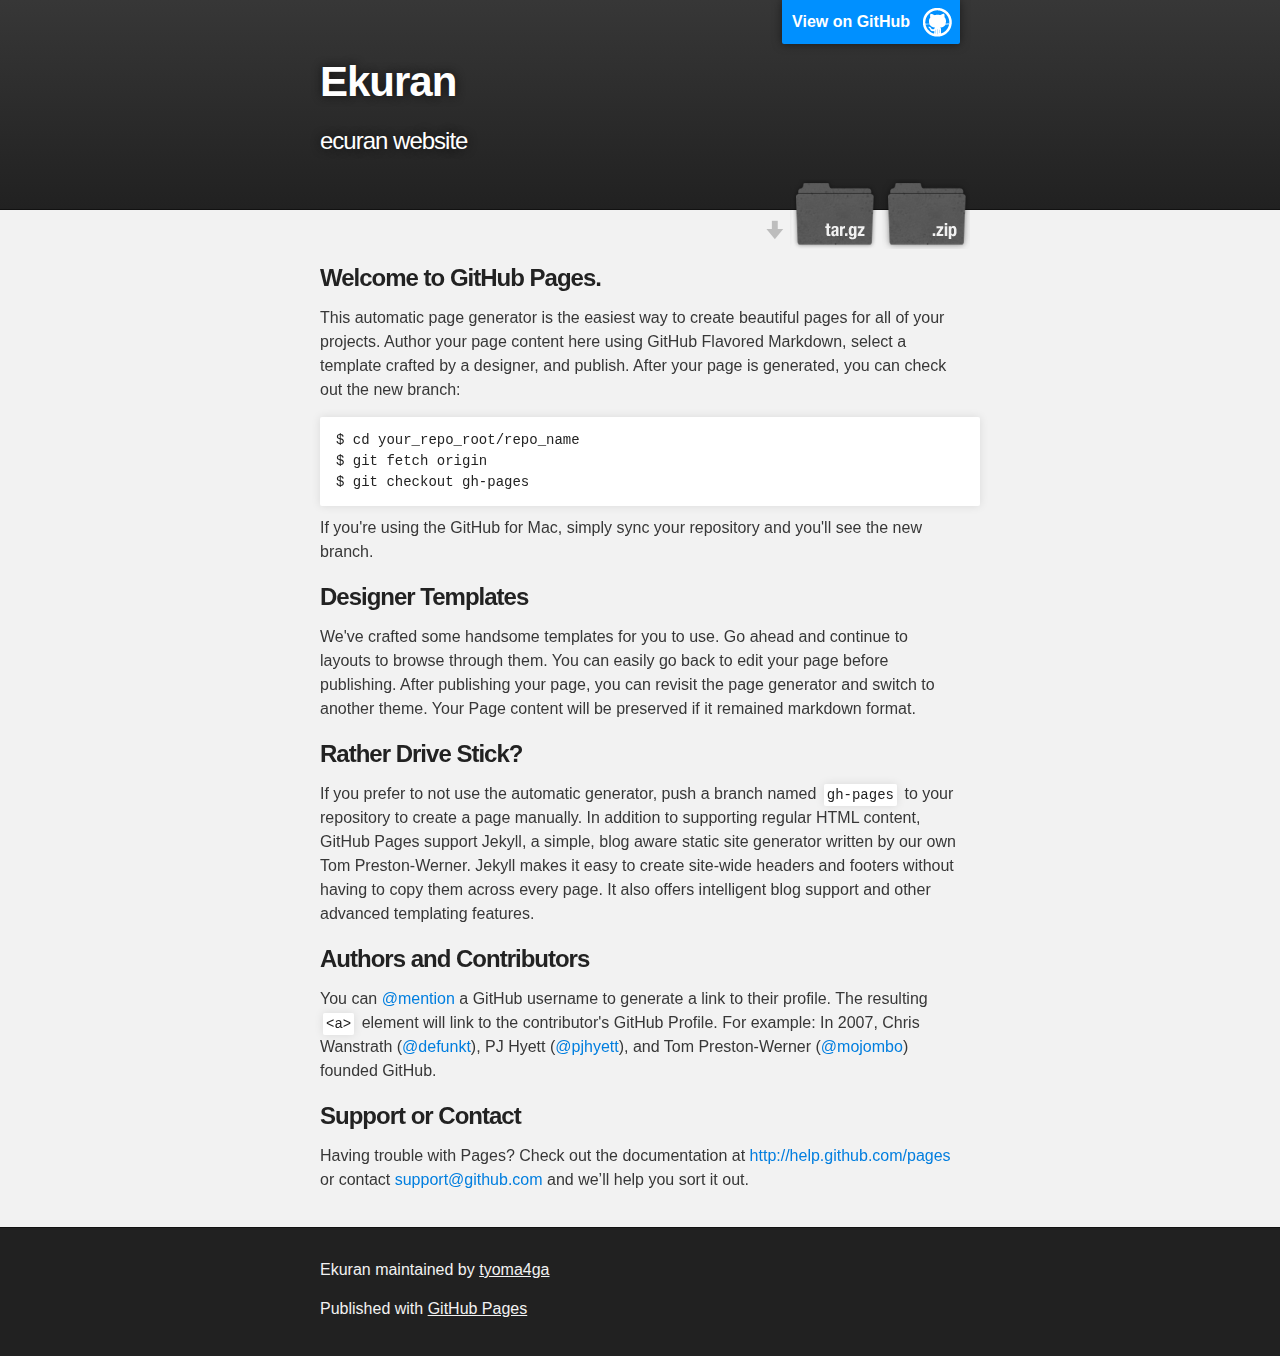
==== commit 18c015c3: "Create gh-pages branch via GitHub" ====
--- a/index.html
+++ b/index.html
@@ -1,43 +1,36 @@
-<!doctype html>
+<!DOCTYPE html>
 <html>
+
   <head>
-    <meta charset="utf-8">
+    <meta charset='utf-8'>
     <meta http-equiv="X-UA-Compatible" content="chrome=1">
-    <title>Ekuran by tyoma4ga</title>
-    <link rel="stylesheet" href="stylesheets/styles.css">
-    <link rel="stylesheet" href="stylesheets/pygment_trac.css">
-    <script src="https://ajax.googleapis.com/ajax/libs/jquery/1.7.1/jquery.min.js"></script>
-    <script src="javascripts/respond.js"></script>
-    <!--[if lt IE 9]>
-      <script src="//html5shiv.googlecode.com/svn/trunk/html5.js"></script>
-    <![endif]-->
-    <!--[if lt IE 8]>
-    <link rel="stylesheet" href="stylesheets/ie.css">
-    <![endif]-->
-    <meta name="viewport" content="width=device-width, initial-scale=1, user-scalable=no">
+    <meta name="description" content="Ekuran : ecuran website">
 
+    <link rel="stylesheet" type="text/css" media="screen" href="stylesheets/stylesheet.css">
+
+    <title>Ekuran</title>
   </head>
+
   <body>
-      <div id="header">
-        <nav>
-          <li class="fork"><a href="https://github.com/tyoma4ga/ekuran">View On GitHub</a></li>
-          <li class="downloads"><a href="https://github.com/tyoma4ga/ekuran/zipball/master">ZIP</a></li>
-          <li class="downloads"><a href="https://github.com/tyoma4ga/ekuran/tarball/master">TAR</a></li>
-          <li class="title">DOWNLOADS</li>
-        </nav>
-      </div><!-- end header -->
 
-    <div class="wrapper">
+    <!-- HEADER -->
+    <div id="header_wrap" class="outer">
+        <header class="inner">
+          <a id="forkme_banner" href="https://github.com/tyoma4ga/ekuran">View on GitHub</a>
 
-      <section>
-        <div id="title">
-          <h1>Ekuran</h1>
-          <p>ecuran website</p>
-          <hr>
-          <span class="credits left">Project maintained by <a href="https://github.com/tyoma4ga">tyoma4ga</a></span>
-          <span class="credits right">Hosted on GitHub Pages &mdash; Theme by <a href="https://twitter.com/michigangraham">mattgraham</a></span>
-        </div>
+          <h1 id="project_title">Ekuran</h1>
+          <h2 id="project_tagline">ecuran website</h2>
 
+            <section id="downloads">
+              <a class="zip_download_link" href="https://github.com/tyoma4ga/ekuran/zipball/master">Download this project as a .zip file</a>
+              <a class="tar_download_link" href="https://github.com/tyoma4ga/ekuran/tarball/master">Download this project as a tar.gz file</a>
+            </section>
+        </header>
+    </div>
+
+    <!-- MAIN CONTENT -->
+    <div id="main_content_wrap" class="outer">
+      <section id="main_content" class="inner">
         <h3>
 <a name="welcome-to-github-pages" class="anchor" href="#welcome-to-github-pages"><span class="octicon octicon-link"></span></a>Welcome to GitHub Pages.</h3>
 
@@ -70,9 +63,17 @@
 
 <p>Having trouble with Pages? Check out the documentation at <a href="http://help.github.com/pages">http://help.github.com/pages</a> or contact <a href="mailto:support@github.com">support@github.com</a> and we’ll help you sort it out.</p>
       </section>
+    </div>
 
+    <!-- FOOTER  -->
+    <div id="footer_wrap" class="outer">
+      <footer class="inner">
+        <p class="copyright">Ekuran maintained by <a href="https://github.com/tyoma4ga">tyoma4ga</a></p>
+        <p>Published with <a href="http://pages.github.com">GitHub Pages</a></p>
+      </footer>
     </div>
-    <!--[if !IE]><script>fixScale(document);</script><![endif]-->
+
     
+
   </body>
-</html>+</html>
--- a/stylesheets/stylesheet.css
+++ b/stylesheets/stylesheet.css
@@ -0,0 +1,423 @@
+/*******************************************************************************
+Slate Theme for GitHub Pages
+by Jason Costello, @jsncostello
+*******************************************************************************/
+
+@import url(pygment_trac.css);
+
+/*******************************************************************************
+MeyerWeb Reset
+*******************************************************************************/
+
+html, body, div, span, applet, object, iframe,
+h1, h2, h3, h4, h5, h6, p, blockquote, pre,
+a, abbr, acronym, address, big, cite, code,
+del, dfn, em, img, ins, kbd, q, s, samp,
+small, strike, strong, sub, sup, tt, var,
+b, u, i, center,
+dl, dt, dd, ol, ul, li,
+fieldset, form, label, legend,
+table, caption, tbody, tfoot, thead, tr, th, td,
+article, aside, canvas, details, embed,
+figure, figcaption, footer, header, hgroup,
+menu, nav, output, ruby, section, summary,
+time, mark, audio, video {
+  margin: 0;
+  padding: 0;
+  border: 0;
+  font: inherit;
+  vertical-align: baseline;
+}
+
+/* HTML5 display-role reset for older browsers */
+article, aside, details, figcaption, figure,
+footer, header, hgroup, menu, nav, section {
+  display: block;
+}
+
+ol, ul {
+  list-style: none;
+}
+
+table {
+  border-collapse: collapse;
+  border-spacing: 0;
+}
+
+/*******************************************************************************
+Theme Styles
+*******************************************************************************/
+
+body {
+  box-sizing: border-box;
+  color:#373737;
+  background: #212121;
+  font-size: 16px;
+  font-family: 'Myriad Pro', Calibri, Helvetica, Arial, sans-serif;
+  line-height: 1.5;
+  -webkit-font-smoothing: antialiased;
+}
+
+h1, h2, h3, h4, h5, h6 {
+  margin: 10px 0;
+  font-weight: 700;
+  color:#222222;
+  font-family: 'Lucida Grande', 'Calibri', Helvetica, Arial, sans-serif;
+  letter-spacing: -1px;
+}
+
+h1 {
+  font-size: 36px;
+  font-weight: 700;
+}
+
+h2 {
+  padding-bottom: 10px;
+  font-size: 32px;
+  background: url('../images/bg_hr.png') repeat-x bottom;
+}
+
+h3 {
+  font-size: 24px;
+}
+
+h4 {
+  font-size: 21px;
+}
+
+h5 {
+  font-size: 18px;
+}
+
+h6 {
+  font-size: 16px;
+}
+
+p {
+  margin: 10px 0 15px 0;
+}
+
+footer p {
+  color: #f2f2f2;
+}
+
+a {
+  text-decoration: none;
+  color: #007edf;
+  text-shadow: none;
+
+  transition: color 0.5s ease;
+  transition: text-shadow 0.5s ease;
+  -webkit-transition: color 0.5s ease;
+  -webkit-transition: text-shadow 0.5s ease;
+  -moz-transition: color 0.5s ease;
+  -moz-transition: text-shadow 0.5s ease;
+  -o-transition: color 0.5s ease;
+  -o-transition: text-shadow 0.5s ease;
+  -ms-transition: color 0.5s ease;
+  -ms-transition: text-shadow 0.5s ease;
+}
+
+a:hover, a:focus {text-decoration: underline;}
+
+footer a {
+  color: #F2F2F2;
+  text-decoration: underline;
+}
+
+em {
+  font-style: italic;
+}
+
+strong {
+  font-weight: bold;
+}
+
+img {
+  position: relative;
+  margin: 0 auto;
+  max-width: 739px;
+  padding: 5px;
+  margin: 10px 0 10px 0;
+  border: 1px solid #ebebeb;
+
+  box-shadow: 0 0 5px #ebebeb;
+  -webkit-box-shadow: 0 0 5px #ebebeb;
+  -moz-box-shadow: 0 0 5px #ebebeb;
+  -o-box-shadow: 0 0 5px #ebebeb;
+  -ms-box-shadow: 0 0 5px #ebebeb;
+}
+
+p img {
+  display: inline;
+  margin: 0;
+  padding: 0;
+  vertical-align: middle;
+  text-align: center;
+  border: none;
+}
+
+pre, code {
+  width: 100%;
+  color: #222;
+  background-color: #fff;
+
+  font-family: Monaco, "Bitstream Vera Sans Mono", "Lucida Console", Terminal, monospace;
+  font-size: 14px;
+
+  border-radius: 2px;
+  -moz-border-radius: 2px;
+  -webkit-border-radius: 2px;
+}
+
+pre {
+  width: 100%;
+  padding: 10px;
+  box-shadow: 0 0 10px rgba(0,0,0,.1);
+  overflow: auto;
+}
+
+code {
+  padding: 3px;
+  margin: 0 3px;
+  box-shadow: 0 0 10px rgba(0,0,0,.1);
+}
+
+pre code {
+  display: block;
+  box-shadow: none;
+}
+
+blockquote {
+  color: #666;
+  margin-bottom: 20px;
+  padding: 0 0 0 20px;
+  border-left: 3px solid #bbb;
+}
+
+
+ul, ol, dl {
+  margin-bottom: 15px
+}
+
+ul {
+  list-style: inside;
+  padding-left: 20px;
+}
+
+ol {
+  list-style: decimal inside;
+  padding-left: 20px;
+}
+
+dl dt {
+  font-weight: bold;
+}
+
+dl dd {
+  padding-left: 20px;
+  font-style: italic;
+}
+
+dl p {
+  padding-left: 20px;
+  font-style: italic;
+}
+
+hr {
+  height: 1px;
+  margin-bottom: 5px;
+  border: none;
+  background: url('../images/bg_hr.png') repeat-x center;
+}
+
+table {
+  border: 1px solid #373737;
+  margin-bottom: 20px;
+  text-align: left;
+ }
+
+th {
+  font-family: 'Lucida Grande', 'Helvetica Neue', Helvetica, Arial, sans-serif;
+  padding: 10px;
+  background: #373737;
+  color: #fff;
+ }
+
+td {
+  padding: 10px;
+  border: 1px solid #373737;
+ }
+
+form {
+  background: #f2f2f2;
+  padding: 20px;
+}
+
+/*******************************************************************************
+Full-Width Styles
+*******************************************************************************/
+
+.outer {
+  width: 100%;
+}
+
+.inner {
+  position: relative;
+  max-width: 640px;
+  padding: 20px 10px;
+  margin: 0 auto;
+}
+
+#forkme_banner {
+  display: block;
+  position: absolute;
+  top:0;
+  right: 10px;
+  z-index: 10;
+  padding: 10px 50px 10px 10px;
+  color: #fff;
+  background: url('../images/blacktocat.png') #0090ff no-repeat 95% 50%;
+  font-weight: 700;
+  box-shadow: 0 0 10px rgba(0,0,0,.5);
+  border-bottom-left-radius: 2px;
+  border-bottom-right-radius: 2px;
+}
+
+#header_wrap {
+  background: #212121;
+  background: -moz-linear-gradient(top, #373737, #212121);
+  background: -webkit-linear-gradient(top, #373737, #212121);
+  background: -ms-linear-gradient(top, #373737, #212121);
+  background: -o-linear-gradient(top, #373737, #212121);
+  background: linear-gradient(top, #373737, #212121);
+}
+
+#header_wrap .inner {
+  padding: 50px 10px 30px 10px;
+}
+
+#project_title {
+  margin: 0;
+  color: #fff;
+  font-size: 42px;
+  font-weight: 700;
+  text-shadow: #111 0px 0px 10px;
+}
+
+#project_tagline {
+  color: #fff;
+  font-size: 24px;
+  font-weight: 300;
+  background: none;
+  text-shadow: #111 0px 0px 10px;
+}
+
+#downloads {
+  position: absolute;
+  width: 210px;
+  z-index: 10;
+  bottom: -40px;
+  right: 0;
+  height: 70px;
+  background: url('../images/icon_download.png') no-repeat 0% 90%;
+}
+
+.zip_download_link {
+  display: block;
+  float: right;
+  width: 90px;
+  height:70px;
+  text-indent: -5000px;
+  overflow: hidden;
+  background: url(../images/sprite_download.png) no-repeat bottom left;
+}
+
+.tar_download_link {
+  display: block;
+  float: right;
+  width: 90px;
+  height:70px;
+  text-indent: -5000px;
+  overflow: hidden;
+  background: url(../images/sprite_download.png) no-repeat bottom right;
+  margin-left: 10px;
+}
+
+.zip_download_link:hover {
+  background: url(../images/sprite_download.png) no-repeat top left;
+}
+
+.tar_download_link:hover {
+  background: url(../images/sprite_download.png) no-repeat top right;
+}
+
+#main_content_wrap {
+  background: #f2f2f2;
+  border-top: 1px solid #111;
+  border-bottom: 1px solid #111;
+}
+
+#main_content {
+  padding-top: 40px;
+}
+
+#footer_wrap {
+  background: #212121;
+}
+
+
+
+/*******************************************************************************
+Small Device Styles
+*******************************************************************************/
+
+@media screen and (max-width: 480px) {
+  body {
+    font-size:14px;
+  }
+
+  #downloads {
+    display: none;
+  }
+
+  .inner {
+    min-width: 320px;
+    max-width: 480px;
+  }
+
+  #project_title {
+  font-size: 32px;
+  }
+
+  h1 {
+    font-size: 28px;
+  }
+
+  h2 {
+    font-size: 24px;
+  }
+
+  h3 {
+    font-size: 21px;
+  }
+
+  h4 {
+    font-size: 18px;
+  }
+
+  h5 {
+    font-size: 14px;
+  }
+
+  h6 {
+    font-size: 12px;
+  }
+
+  code, pre {
+    min-width: 320px;
+    max-width: 480px;
+    font-size: 11px;
+  }
+
+}
